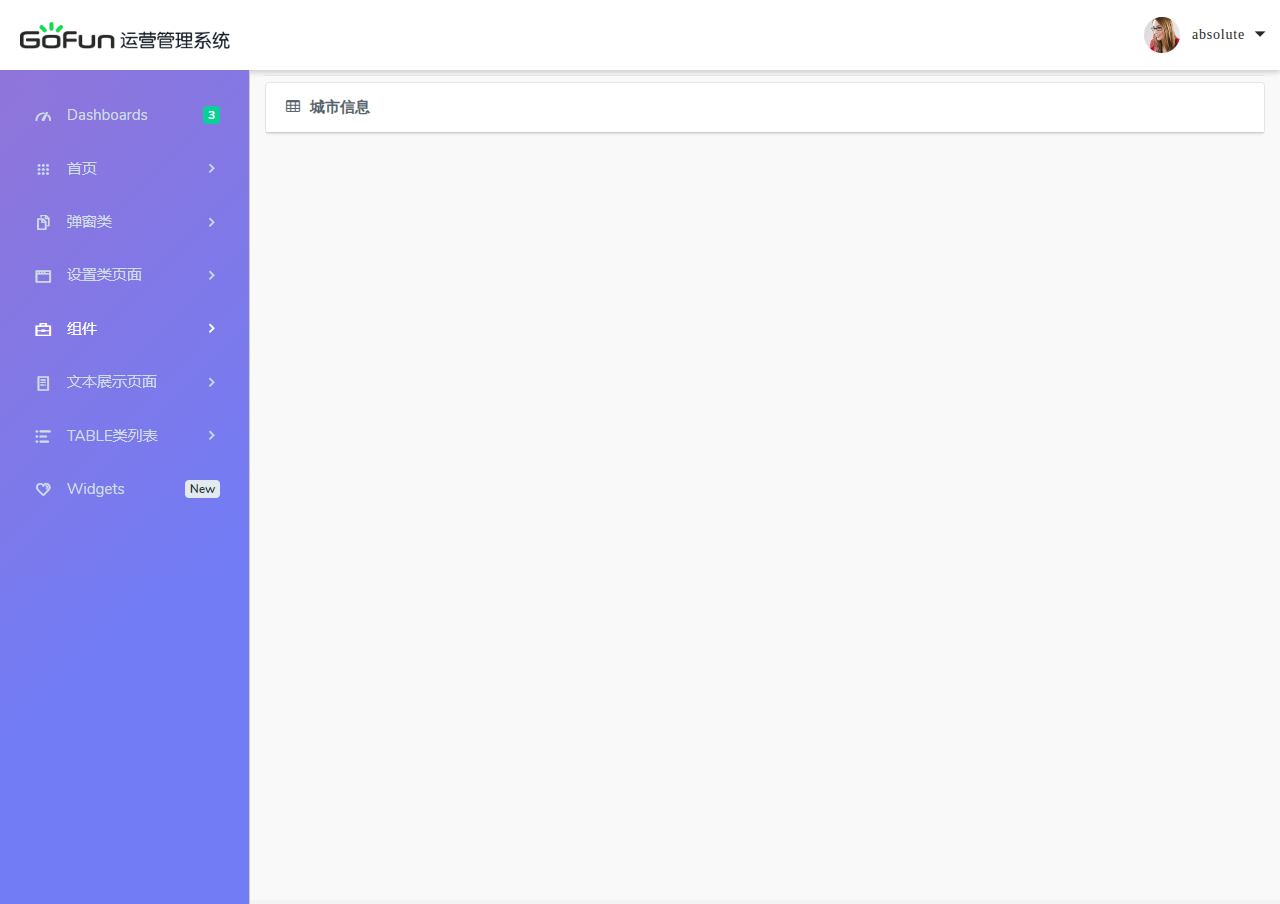
==== index.html @ 9a29b118 "更改引用" ====
<!DOCTYPE html>
<html lang="en">

<head>
	<meta http-equiv="content-type" content="text/html; charset=UTF-8">
	<meta charset="utf-8">
	<meta http-equiv="X-UA-Compatible" content="IE=edge">
	<meta name="viewport" content="width=device-width, initial-scale=1.0">
	<meta name="renderer" content="webkit">
	<title>Gofun-CRM平台系统</title>
	<meta name="viewport" content="width=device-width, initial-scale=1.0, maximum-scale=1, user-scalable=no">
	<link rel="stylesheet" type="text/css" href="./css/cloud-admin.css">
	<link rel="stylesheet" type="text/css" href="./css/weui.min.css">
	<link rel="stylesheet" type="text/css" href="./css/themes/default.css" id="skin-switcher">
	<link rel="stylesheet" type="text/css" href="./css/responsive.css">
	<link rel="stylesheet" type="text/css" href="./css/font-awesome/css/font-awesome.min.css" rel="stylesheet">
	<link rel="stylesheet" type="text/css" href="./js/bootstrap-select/css/bootstrap-select.css">
    <link rel="stylesheet" type="text/css" href="./css/public_skin.css">
    <!-- indexDefault -->
    <link rel="stylesheet" type="text/css" href="./nav/webapp/css/index.css?v=3" />
    <link rel="stylesheet" type="text/css" href="./nav/webapp/css/head.css?v=3" />
    <link rel="stylesheet" type="text/css" href="./nav/webapp/css/custom.css?v=3" />
    <link rel="stylesheet" type="text/css" href="./css/indexDefault.css">
	<!-- JQUERY -->
	<script type="text/javascript" src="./js/jquery/jquery-2.0.3.min.js"></script>
	<script type="text/javascript" src="./js/jquery.form.js"></script>
	<script type="text/javascript" src="./js/jquery-ui-1.10.3.custom/js/jquery-ui-1.10.3.custom.min.js"></script>
	<!-- BOOTSTRAP -->
	<script type="text/javascript" src="./bootstrap/js/bootstrap.min.js"></script>
	<script type="text/javascript" src="./js/table-plugin/bootstrap-table.min.js"></script>
	<script type="text/javascript" src="./js/table-plugin/locale/bootstrap-table-zh-CN.min.js"></script>
	<script type="text/javascript" src="./js/jquery-validate/jquery.validate.js"></script>
	<script type="text/javascript" src="./js/jquery-validate/jquery.validate.addmethod.js"></script>
	<!-- 多选下拉列表 -->
	<script type="text/javascript" src="./js/bootstrap-select/js/bootstrap-select.js"></script>
	<script type="text/javascript" src="./js/bootstrap-select/js/i18n/defaults-zh_CN.min.js"></script>
	<script type="text/javascript" src="./js/layer/1.9.3/layer.min.js"></script>
	<script type="text/javascript" src="./js/layer/1.9.3/extend/layer.ext.js"></script>
	<script type="text/javascript" src="./js/DatePicker/WdatePicker.js"></script>
	<script type="text/javascript" src="./js/common.js"></script>
	<!-- ART -->
	<script type="text/javascript" src="./js/art/artDialog.source.js?skin=idialog"></script>
	<script type="text/javascript" src="./js/art/plugins/iframeTools.source.js"></script>
    <script type="text/javascript" src="./js/rotate/jquery.rotate.min.js"></script>
    <!-- 以上为inc引入公共部分-->
    <!-- indexDefault -->
	<script type="text/javascript" src="./js/indexDefault.js"></script>
</head>

<body class="">
<!-- 还有这样的弹窗 -->
<div id="menu-model">
    <iframe name="left" id="left" class="left_model" height="100%" width="100%" border="0" frameborder="0" scrolling="auto" src="./nav/webapp/left.html"></iframe>
</div>
<!-- 页眉 -->
<header class="home-header new_home_header">
    <div id="menu-btn"></div>
    <div class="home-logo">
        <h1 style="margin-top:0;">
            <a onclick="toHomePage()"><img alt="" src="./nav/webapp/images/portal_Login_logo01.png" /></a>
            <!--<a onclick="toHomePage()"><img th:src="@{/images/logo-crm.png}" alt="" /></a>-->
        </h1>
    </div>
    <div class="home-header-news">
        <span>6</span>
    </div>
</header>
<div class="home-header-usr">
    <div style="position: relative; height: 70px;">
        <img id="imagesUrl" src="./nav/webapp/images/admin.jpg" />
        <span id="topLoginName">absolute</span>
    </div>
    <div class="iconfont setting_index"><img src="./nav/webapp/images/nav_btn_set2.png" /></div>
</div>
<table id="main-table" width="100%" height="100%" border="0" cellspacing="0" cellpadding="0">
    <tr>
        <td class="td-hidden td-left" width="250" valign="t0op" style="border-right: 1px solid #ccc;">
            <div class="temporary">
                <ul class="temporary_list">
                    <li>
                        <a></a>
                    </li>
                    <li><a>table</a></li>
                    <li></li>
                    <li></li>
                    <li></li>
                    <li></li>
    
                </ul>
            </div>
            <!-- <iframe name="left" class="left_web" id="left" height="auto" width="100%" border="0" frameborder="0" scrolling="auto" src="./nav/webapp/left.html"></iframe> -->
        </td>
        <td class="td-content" valign="top">
            <div class="showbtn new_showbtn"><em class="" title="导航切换"></em></div>
            <iframe name="right" id="right" height="100%" width="100%" border="0" frameborder="0" scrolling="auto" src="table.html"></iframe>
        </td>
    </tr>
</table>

</body>
<script type="text/javascript" src="./nav/webapp/js/jquery.min.js"></script>
<script type="text/javascript" src="./nav/webapp/js/fastclick.js"></script>
<script type="text/javascript" src="./nav/webapp/js/left.js"></script>
<script type="text/javascript" src="./nav/webapp/layer/layer.js"></script>
<script src="./nav/webapp/js/jquery.form.js"></script>
<script src="./nav/webapp/js/table-plugin/bootstrap-table.min.js"></script>
<script type="text/javascript" src="./nav/webapp/js/table-plugin/locale/bootstrap-table-zh-CN.min.js"></script>
<script src="./nav/webapp/js/jquery-validate/jquery.validate.js"></script>
<script type="text/javascript" defer="3" src="./nav/webapp/js/index.js"></script>
<script>
    $(".temporary_list li").on("click",function(){
        let thisurl = $(this).children("a").text();
        $("#right").attr("src", thisurl+".html");
        return false;
    })
</script>

</html>
---- css/weui.min.css ----
/*!
 * WeUI v1.0.2 (https://github.com/weui/weui)
 * Copyright 2016 Tencent, Inc.
 * Licensed under the MIT license
 */html{-ms-text-size-adjust:100%;-webkit-text-size-adjust:100%}body{line-height:1.6;font-family:-apple-system-font,Helvetica Neue,sans-serif}*{margin:0;padding:0}a img{border:0}a{text-decoration:none;-webkit-tap-highlight-color:rgba(0,0,0,0)}@font-face{font-weight:400;font-style:normal;font-family:weui;src:url('[data-uri]') format('truetype')}[class*=" weui-icon-"],[class^=weui-icon-]{display:inline-block;vertical-align:middle;font:normal normal normal 14px/1 weui;font-size:inherit;text-rendering:auto;-webkit-font-smoothing:antialiased}[class*=" weui-icon-"]:before,[class^=weui-icon-]:before{display:inline-block;margin-left:.2em;margin-right:.2em}.weui-icon-circle:before{content:"\EA01"}.weui-icon-download:before{content:"\EA02"}.weui-icon-info:before{content:"\EA03"}.weui-icon-safe_success:before{content:"\EA04"}.weui-icon-safe_warn:before{content:"\EA05"}.weui-icon-success:before{content:"\EA06"}.weui-icon-success-circle:before{content:"\EA07"}.weui-icon-success-no-circle:before{content:"\EA08"}.weui-icon-waiting:before{content:"\EA09"}.weui-icon-waiting-circle:before{content:"\EA0A"}.weui-icon-warn:before{content:"\EA0B"}.weui-icon-info-circle:before{content:"\EA0C"}.weui-icon-cancel:before{content:"\EA0D"}.weui-icon-search:before{content:"\EA0E"}.weui-icon-clear:before{content:"\EA0F"}.weui-icon-back:before{content:"\EA10"}.weui-icon-delete:before{content:"\EA11"}[class*=" weui-icon_"]:before,[class^=weui-icon_]:before{margin:0}.weui-icon-success{font-size:23px;color:#09bb07}.weui-icon-waiting{font-size:23px;color:#10aeff}.weui-icon-warn{font-size:23px;color:#f43530}.weui-icon-info{font-size:23px;color:#10aeff}.weui-icon-success-circle,.weui-icon-success-no-circle{font-size:23px;color:#09bb07}.weui-icon-waiting-circle{font-size:23px;color:#10aeff}.weui-icon-circle{font-size:23px;color:#c9c9c9}.weui-icon-download,.weui-icon-info-circle{font-size:23px;color:#09bb07}.weui-icon-safe-success{color:#09bb07}.weui-icon-safe-warn{color:#ffbe00}.weui-icon-cancel{color:#f43530;font-size:22px}.weui-icon-clear,.weui-icon-search{color:#b2b2b2;font-size:14px}.weui-icon-delete.weui-icon_gallery-delete{color:#fff;font-size:22px}.weui-icon_msg{font-size:93px}.weui-icon_msg.weui-icon-warn{color:#f76260}.weui-icon_msg-primary{font-size:93px}.weui-icon_msg-primary.weui-icon-warn{color:#c9c9c9}.weui-icon_safe{font-size:95px}.weui-btn{position:relative;display:block;margin-left:auto;margin-right:auto;padding-left:14px;padding-right:14px;box-sizing:border-box;font-size:18px;text-align:center;text-decoration:none;color:#fff;line-height:2.55555556;border-radius:5px;-webkit-tap-highlight-color:rgba(0,0,0,0);overflow:hidden}.weui-btn:after{content:" ";width:200%;height:200%;position:absolute;top:0;left:0;border:1px solid rgba(0,0,0,.2);-webkit-transform:scale(.5);transform:scale(.5);-webkit-transform-origin:0 0;transform-origin:0 0;box-sizing:border-box;border-radius:10px}.weui-btn_inline{display:inline-block}.weui-btn_default{color:#000;background-color:#f8f8f8}.weui-btn_default:not(.weui-btn_disabled):visited{color:#000}.weui-btn_default:not(.weui-btn_disabled):active{color:rgba(0,0,0,.6);background-color:#dedede}.weui-btn_primary{background-color:#1aad19}.weui-btn_primary:not(.weui-btn_disabled):visited{color:#fff}.weui-btn_primary:not(.weui-btn_disabled):active{color:hsla(0,0%,100%,.6);background-color:#179b16}.weui-btn_warn{background-color:#e64340}.weui-btn_warn:not(.weui-btn_disabled):visited{color:#fff}.weui-btn_warn:not(.weui-btn_disabled):active{color:hsla(0,0%,100%,.6);background-color:#ce3c39}.weui-btn_disabled{color:hsla(0,0%,100%,.6)}.weui-btn_disabled.weui-btn_default{color:rgba(0,0,0,.3);background-color:#f7f7f7}.weui-btn_disabled.weui-btn_primary{background-color:#9ed99d}.weui-btn_disabled.weui-btn_warn{background-color:#ec8b89}.weui-btn_plain-primary{color:#1aad19;border:1px solid #1aad19}.weui-btn_plain-primary:not(.weui-btn_plain-disabled):active{color:rgba(26,173,25,.6);border-color:rgba(26,173,25,.6)}.weui-btn_plain-primary:after{border-width:0}.weui-btn_plain-default{color:#353535;border:1px solid #353535}.weui-btn_plain-default:not(.weui-btn_plain-disabled):active{color:rgba(53,53,53,.6);border-color:rgba(53,53,53,.6)}.weui-btn_plain-default:after{border-width:0}.weui-btn_plain-disabled{color:rgba(0,0,0,.2);border-color:rgba(0,0,0,.2)}button.weui-btn,input.weui-btn{width:100%;border-width:0;outline:0;-webkit-appearance:none}button.weui-btn:focus,input.weui-btn:focus{outline:0}button.weui-btn_inline,button.weui-btn_mini,input.weui-btn_inline,input.weui-btn_mini{width:auto}button.weui-btn_plain-default,button.weui-btn_plain-primary,input.weui-btn_plain-default,input.weui-btn_plain-primary{border-width:1px;background-color:transparent}.weui-btn_mini{display:inline-block;padding:0 1.32em;line-height:2.3;font-size:13px}.weui-btn+.weui-btn{margin-top:15px}.weui-btn.weui-btn_inline+.weui-btn.weui-btn_inline{margin-top:auto;margin-left:15px}.weui-btn-area{margin:1.17647059em 15px .3em}.weui-btn-area_inline{display:-webkit-box;display:-webkit-flex;display:flex}.weui-btn-area_inline .weui-btn{margin-top:auto;margin-right:15px;width:100%;-webkit-box-flex:1;-webkit-flex:1;flex:1}.weui-btn-area_inline .weui-btn:last-child{margin-right:0}.weui-cells{margin-top:1.17647059em;background-color:#fff;line-height:1.41176471;font-size:17px;overflow:hidden;position:relative}.weui-cells:before{top:0;border-top:1px solid #d9d9d9;-webkit-transform-origin:0 0;transform-origin:0 0;-webkit-transform:scaleY(.5);transform:scaleY(.5)}.weui-cells:after,.weui-cells:before{content:" ";position:absolute;left:0;right:0;height:1px;color:#d9d9d9}.weui-cells:after{bottom:0;border-bottom:1px solid #d9d9d9;-webkit-transform-origin:0 100%;transform-origin:0 100%;-webkit-transform:scaleY(.5);transform:scaleY(.5)}.weui-cells__title{margin-top:.77em;margin-bottom:.3em;padding-left:15px;padding-right:15px;color:#999;font-size:14px}.weui-cells__title+.weui-cells{margin-top:0}.weui-cells__tips{margin-top:.3em;color:#999;padding-left:15px;padding-right:15px;font-size:14px}.weui-cell{padding:10px 15px;position:relative;display:-webkit-box;display:-webkit-flex;display:flex;-webkit-box-align:center;-webkit-align-items:center;align-items:center}.weui-cell:before{content:" ";position:absolute;left:0;top:0;right:0;height:1px;border-top:1px solid #d9d9d9;color:#d9d9d9;-webkit-transform-origin:0 0;transform-origin:0 0;-webkit-transform:scaleY(.5);transform:scaleY(.5);left:15px}.weui-cell:first-child:before{display:none}.weui-cell_primary{-webkit-box-align:start;-webkit-align-items:flex-start;align-items:flex-start}.weui-cell__bd{-webkit-box-flex:1;-webkit-flex:1;flex:1}.weui-cell__ft{text-align:right;color:#999}.weui-cell_access{-webkit-tap-highlight-color:rgba(0,0,0,0);color:inherit}.weui-cell_access:active{background-color:#ececec}.weui-cell_access .weui-cell__ft{padding-right:13px;position:relative}.weui-cell_access .weui-cell__ft:after{content:" ";display:inline-block;height:6px;width:6px;border-width:2px 2px 0 0;border-color:#c8c8cd;border-style:solid;-webkit-transform:matrix(.71,.71,-.71,.71,0,0);transform:matrix(.71,.71,-.71,.71,0,0);position:relative;top:-2px;position:absolute;top:50%;margin-top:-4px;right:2px}.weui-cell_link{color:#586c94;font-size:14px}.weui-cell_link:first-child:before{display:block}.weui-check__label{-webkit-tap-highlight-color:rgba(0,0,0,0)}.weui-check__label:active{background-color:#ececec}.weui-check{position:absolute;left:-9999em}.weui-cells_radio .weui-cell__ft{padding-left:.35em}.weui-cells_radio .weui-check:checked+.weui-icon-checked:before{display:block;content:'\EA08';color:#09bb07;font-size:16px}.weui-cells_checkbox .weui-cell__hd{padding-right:.35em}.weui-cells_checkbox .weui-icon-checked:before{content:'\EA01';color:#c9c9c9;font-size:23px;display:block}.weui-cells_checkbox .weui-check:checked+.weui-icon-checked:before{content:'\EA06';color:#09bb07}.weui-label{display:block;width:105px;word-wrap:break-word;word-break:break-all}.weui-input{width:100%;border:0;outline:0;-webkit-appearance:none;background-color:transparent;font-size:inherit;color:inherit;height:1.41176471em;line-height:1.41176471}.weui-input::-webkit-inner-spin-button,.weui-input::-webkit-outer-spin-button{-webkit-appearance:none;margin:0}.weui-textarea{display:block;border:0;resize:none;width:100%;color:inherit;font-size:1em;line-height:inherit;outline:0}.weui-textarea-counter{color:#b2b2b2;text-align:right}.weui-cell_warn .weui-textarea-counter{color:#e64340}.weui-toptips{display:none;position:fixed;-webkit-transform:translateZ(0);top:0;left:0;right:0;padding:5px;font-size:14px;text-align:center;color:#fff;z-index:5000;word-wrap:break-word;word-break:break-all}.weui-toptips_warn{background-color:#e64340}.weui-cells_form .weui-cell__ft{font-size:0}.weui-cells_form .weui-icon-warn{display:none}.weui-cells_form input,.weui-cells_form label[for],.weui-cells_form textarea{-webkit-tap-highlight-color:rgba(0,0,0,0)}.weui-cell_warn{color:#e64340}.weui-cell_warn .weui-icon-warn{display:inline-block}.weui-form-preview{position:relative;background-color:#fff}.weui-form-preview:before{top:0;border-top:1px solid #d9d9d9;-webkit-transform-origin:0 0;transform-origin:0 0;-webkit-transform:scaleY(.5);transform:scaleY(.5)}.weui-form-preview:after,.weui-form-preview:before{content:" ";position:absolute;left:0;right:0;height:1px;color:#d9d9d9}.weui-form-preview:after{bottom:0;border-bottom:1px solid #d9d9d9;-webkit-transform-origin:0 100%;transform-origin:0 100%;-webkit-transform:scaleY(.5);transform:scaleY(.5)}.weui-form-preview__hd{position:relative;padding:10px 15px;text-align:right;line-height:2.5em}.weui-form-preview__hd:after{content:" ";position:absolute;left:0;bottom:0;right:0;height:1px;border-bottom:1px solid #d9d9d9;color:#d9d9d9;-webkit-transform-origin:0 100%;transform-origin:0 100%;-webkit-transform:scaleY(.5);transform:scaleY(.5);left:15px}.weui-form-preview__hd .weui-form-preview__value{font-style:normal;font-size:1.6em}.weui-form-preview__bd{padding:10px 15px;font-size:.9em;text-align:right;color:#999;line-height:2}.weui-form-preview__ft{position:relative;line-height:50px;display:-webkit-box;display:-webkit-flex;display:flex}.weui-form-preview__ft:after{content:" ";position:absolute;left:0;top:0;right:0;height:1px;border-top:1px solid #d5d5d6;color:#d5d5d6;-webkit-transform-origin:0 0;transform-origin:0 0;-webkit-transform:scaleY(.5);transform:scaleY(.5)}.weui-form-preview__item{overflow:hidden}.weui-form-preview__label{float:left;margin-right:1em;min-width:4em;color:#999;text-align:justify;text-align-last:justify}.weui-form-preview__value{display:block;overflow:hidden;word-break:normal;word-wrap:break-word}.weui-form-preview__btn{position:relative;display:block;-webkit-box-flex:1;-webkit-flex:1;flex:1;color:#3cc51f;text-align:center;-webkit-tap-highlight-color:rgba(0,0,0,0)}button.weui-form-preview__btn{background-color:transparent;border:0;outline:0;font-size:inherit}.weui-form-preview__btn:active{background-color:#eee}.weui-form-preview__btn:after{content:" ";position:absolute;left:0;top:0;width:1px;bottom:0;border-left:1px solid #d5d5d6;color:#d5d5d6;-webkit-transform-origin:0 0;transform-origin:0 0;-webkit-transform:scaleX(.5);transform:scaleX(.5)}.weui-form-preview__btn:first-child:after{display:none}.weui-form-preview__btn_default{color:#999}.weui-form-preview__btn_primary{color:#0bb20c}.weui-cell_select{padding:0}.weui-cell_select .weui-select{padding-right:30px}.weui-cell_select .weui-cell__bd:after{content:" ";display:inline-block;height:6px;width:6px;border-width:2px 2px 0 0;border-color:#c8c8cd;border-style:solid;-webkit-transform:matrix(.71,.71,-.71,.71,0,0);transform:matrix(.71,.71,-.71,.71,0,0);position:relative;top:-2px;position:absolute;top:50%;right:15px;margin-top:-3px}.weui-select{-webkit-appearance:none;border:0;outline:0;background-color:transparent;width:100%;font-size:inherit;height:44px;line-height:44px;position:relative;z-index:1;padding-left:15px}.weui-cell_select-before{padding-right:15px}.weui-cell_select-before .weui-select{width:105px;box-sizing:border-box}.weui-cell_select-before .weui-cell__hd{position:relative}.weui-cell_select-before .weui-cell__hd:after{content:" ";position:absolute;right:0;top:0;width:1px;bottom:0;border-right:1px solid #d9d9d9;color:#d9d9d9;-webkit-transform-origin:100% 0;transform-origin:100% 0;-webkit-transform:scaleX(.5);transform:scaleX(.5)}.weui-cell_select-before .weui-cell__hd:before{content:" ";display:inline-block;height:6px;width:6px;border-width:2px 2px 0 0;border-color:#c8c8cd;border-style:solid;-webkit-transform:matrix(.71,.71,-.71,.71,0,0);transform:matrix(.71,.71,-.71,.71,0,0);position:relative;top:-2px;position:absolute;top:50%;right:15px;margin-top:-3px}.weui-cell_select-before .weui-cell__bd{padding-left:15px}.weui-cell_select-before .weui-cell__bd:after{display:none}.weui-cell_select-after{padding-left:15px}.weui-cell_select-after .weui-select{padding-left:0}.weui-cell_vcode{padding-top:0;padding-right:0;padding-bottom:0}.weui-vcode-btn,.weui-vcode-img{margin-left:5px;height:44px;vertical-align:middle}.weui-vcode-btn{display:inline-block;padding:0 .6em 0 .7em;border-left:1px solid #e5e5e5;line-height:44px;font-size:17px;color:#3cc51f}.weui-vcode-btn:active{color:#52a341}.weui-gallery{display:none;position:fixed;top:0;right:0;bottom:0;left:0;background-color:#000;z-index:1000}.weui-gallery__img{position:absolute;top:0;right:0;bottom:60px;left:0;background:50% no-repeat;background-size:contain}.weui-gallery__opr{position:absolute;right:0;bottom:0;left:0;background-color:#0d0d0d;color:#fff;line-height:60px;text-align:center}.weui-gallery__del{display:block}.weui-cell_switch{padding-top:6px;padding-bottom:6px}.weui-switch{-webkit-appearance:none;appearance:none;position:relative;width:52px;height:32px;border:1px solid #dfdfdf;outline:0;border-radius:16px;box-sizing:border-box;background-color:#dfdfdf;-webkit-transition:background-color .1s,border .1s;transition:background-color .1s,border .1s}.weui-switch:before{width:50px;background-color:#fdfdfd;-webkit-transition:-webkit-transform .35s cubic-bezier(.45,1,.4,1);transition:-webkit-transform .35s cubic-bezier(.45,1,.4,1);transition:transform .35s cubic-bezier(.45,1,.4,1);transition:transform .35s cubic-bezier(.45,1,.4,1),-webkit-transform .35s cubic-bezier(.45,1,.4,1)}.weui-switch:after,.weui-switch:before{content:" ";position:absolute;top:0;left:0;height:30px;border-radius:15px}.weui-switch:after{width:30px;background-color:#fff;box-shadow:0 1px 3px rgba(0,0,0,.4);-webkit-transition:-webkit-transform .35s cubic-bezier(.4,.4,.25,1.35);transition:-webkit-transform .35s cubic-bezier(.4,.4,.25,1.35);transition:transform .35s cubic-bezier(.4,.4,.25,1.35);transition:transform .35s cubic-bezier(.4,.4,.25,1.35),-webkit-transform .35s cubic-bezier(.4,.4,.25,1.35)}.weui-switch:checked{border-color:#04be02;background-color:#04be02}.weui-switch:checked:before{-webkit-transform:scale(0);transform:scale(0)}.weui-switch:checked:after{-webkit-transform:translateX(20px);transform:translateX(20px)}.weui-uploader__hd{display:-webkit-box;display:-webkit-flex;display:flex;padding-bottom:10px;-webkit-box-align:center;-webkit-align-items:center;align-items:center}.weui-uploader__title{-webkit-box-flex:1;-webkit-flex:1;flex:1}.weui-uploader__info{color:#b2b2b2}.weui-uploader__bd{margin-bottom:-4px;margin-right:-9px;overflow:hidden}.weui-uploader__files{list-style:none}.weui-uploader__file{float:left;margin-right:9px;margin-bottom:9px;width:79px;height:79px;background:no-repeat 50%;background-size:cover}.weui-uploader__file_status{position:relative}.weui-uploader__file_status:before{content:" ";position:absolute;top:0;right:0;bottom:0;left:0;background-color:rgba(0,0,0,.5)}.weui-uploader__file_status .weui-uploader__file-content{display:block}.weui-uploader__file-content{display:none;position:absolute;top:50%;left:50%;-webkit-transform:translate(-50%,-50%);transform:translate(-50%,-50%);color:#fff}.weui-uploader__file-content .weui-icon-warn{display:inline-block}.weui-uploader__input-box{float:left;position:relative;margin-right:9px;margin-bottom:9px;width:77px;height:77px;border:1px solid #d9d9d9}.weui-uploader__input-box:after,.weui-uploader__input-box:before{content:" ";position:absolute;top:50%;left:50%;-webkit-transform:translate(-50%,-50%);transform:translate(-50%,-50%);background-color:#d9d9d9}.weui-uploader__input-box:before{width:2px;height:39.5px}.weui-uploader__input-box:after{width:39.5px;height:2px}.weui-uploader__input-box:active{border-color:#999}.weui-uploader__input-box:active:after,.weui-uploader__input-box:active:before{background-color:#999}.weui-uploader__input{position:absolute;z-index:1;top:0;left:0;width:100%;height:100%;opacity:0;-webkit-tap-highlight-color:rgba(0,0,0,0)}.weui-msg{padding-top:36px;text-align:center}.weui-msg__icon-area{margin-bottom:30px}.weui-msg__text-area{margin-bottom:25px;padding:0 20px}.weui-msg__text-area a{color:#586c94}.weui-msg__title{margin-bottom:5px;font-weight:400;font-size:20px}.weui-msg__desc{font-size:14px;color:#999}.weui-msg__opr-area{margin-bottom:25px}.weui-msg__extra-area{margin-bottom:15px;font-size:14px;color:#999}.weui-msg__extra-area a{color:#586c94}@media screen and (min-height:438px){.weui-msg__extra-area{position:fixed;left:0;bottom:0;width:100%;text-align:center}}.weui-article{padding:20px 15px;font-size:15px}.weui-article section{margin-bottom:1.5em}.weui-article h1{font-size:18px;font-weight:400;margin-bottom:.9em}.weui-article h2{font-size:16px}.weui-article h2,.weui-article h3{font-weight:400;margin-bottom:.34em}.weui-article h3{font-size:15px}.weui-article *{max-width:100%;box-sizing:border-box;word-wrap:break-word}.weui-article p{margin:0 0 .8em}.weui-tabbar{display:-webkit-box;display:-webkit-flex;display:flex;position:absolute;z-index:500;bottom:0;width:100%;background-color:#f7f7fa}.weui-tabbar:before{content:" ";position:absolute;left:0;top:0;right:0;height:1px;border-top:1px solid #c0bfc4;color:#c0bfc4;-webkit-transform-origin:0 0;transform-origin:0 0;-webkit-transform:scaleY(.5);transform:scaleY(.5)}.weui-tabbar__item{display:block;-webkit-box-flex:1;-webkit-flex:1;flex:1;padding:7px 0 0;font-size:0;color:#999;text-align:center;-webkit-tap-highlight-color:rgba(0,0,0,0)}.weui-tabbar__item.weui-bar__item_on .weui-tabbar__icon,.weui-tabbar__item.weui-bar__item_on .weui-tabbar__icon>i,.weui-tabbar__item.weui-bar__item_on .weui-tabbar__label{color:#09bb07}.weui-tabbar__icon{display:inline-block;width:24px;height:24px}.weui-tabbar__icon>i,i.weui-tabbar__icon{font-size:24px;color:#999}.weui-tabbar__icon img{width:100%;height:100%}.weui-tabbar__icon+.weui-tabbar__label{margin-top:5px;margin-bottom:3px}.weui-tabbar__label{text-align:center;color:#999;font-size:12px}.weui-navbar{display:-webkit-box;display:-webkit-flex;display:flex;position:absolute;z-index:500;top:0;width:100%;background-color:#fafafa}.weui-navbar:after{content:" ";position:absolute;left:0;bottom:0;right:0;height:1px;border-bottom:1px solid #ccc;color:#ccc;-webkit-transform-origin:0 100%;transform-origin:0 100%;-webkit-transform:scaleY(.5);transform:scaleY(.5)}.weui-navbar+.weui-tab__panel{padding-top:50px;padding-bottom:0}.weui-navbar__item{position:relative;display:block;-webkit-box-flex:1;-webkit-flex:1;flex:1;padding:13px 0;text-align:center;font-size:15px;-webkit-tap-highlight-color:rgba(0,0,0,0)}.weui-navbar__item:active{background-color:#ededed}.weui-navbar__item.weui-bar__item_on{background-color:#eaeaea}.weui-navbar__item:after{content:" ";position:absolute;right:0;top:0;width:1px;bottom:0;border-right:1px solid #ccc;color:#ccc;-webkit-transform-origin:100% 0;transform-origin:100% 0;-webkit-transform:scaleX(.5);transform:scaleX(.5)}.weui-navbar__item:last-child:after{display:none}.weui-tab{position:relative;height:100%}.weui-tab__bd,.weui-tab__panel{box-sizing:border-box;height:100%;padding-bottom:55px;overflow:auto;-webkit-overflow-scrolling:touch}.weui-tab__bd-item{display:none}.weui-progress{display:-webkit-box;display:-webkit-flex;display:flex;-webkit-box-align:center;-webkit-align-items:center;align-items:center}.weui-progress__bar{background-color:#ebebeb;height:3px;-webkit-box-flex:1;-webkit-flex:1;flex:1}.weui-progress__inner-bar{width:0;height:100%;background-color:#09bb07}.weui-progress__opr{display:block;margin-left:15px;font-size:0}.weui-panel{background-color:#fff;margin-top:10px;position:relative;overflow:hidden}.weui-panel:first-child{margin-top:0}.weui-panel:before{top:0;border-top:1px solid #e5e5e5;-webkit-transform-origin:0 0;transform-origin:0 0;-webkit-transform:scaleY(.5);transform:scaleY(.5)}.weui-panel:after,.weui-panel:before{content:" ";position:absolute;left:0;right:0;height:1px;color:#e5e5e5}.weui-panel:after{bottom:0;border-bottom:1px solid #e5e5e5;-webkit-transform-origin:0 100%;transform-origin:0 100%;-webkit-transform:scaleY(.5);transform:scaleY(.5)}.weui-panel__hd{padding:14px 15px 10px;color:#999;font-size:13px;position:relative}.weui-panel__hd:after{content:" ";position:absolute;left:0;bottom:0;right:0;height:1px;border-bottom:1px solid #e5e5e5;color:#e5e5e5;-webkit-transform-origin:0 100%;transform-origin:0 100%;-webkit-transform:scaleY(.5);transform:scaleY(.5);left:15px}.weui-media-box{padding:15px;position:relative}.weui-media-box:before{content:" ";position:absolute;left:0;top:0;right:0;height:1px;border-top:1px solid #e5e5e5;color:#e5e5e5;-webkit-transform-origin:0 0;transform-origin:0 0;-webkit-transform:scaleY(.5);transform:scaleY(.5);left:15px}.weui-media-box:first-child:before{display:none}a.weui-media-box{color:#000;-webkit-tap-highlight-color:rgba(0,0,0,0)}a.weui-media-box:active{background-color:#ececec}.weui-media-box__title{font-weight:400;font-size:17px;width:auto;overflow:hidden;text-overflow:ellipsis;white-space:nowrap;word-wrap:normal;word-wrap:break-word;word-break:break-all}.weui-media-box__desc{color:#999;font-size:13px;line-height:1.2;overflow:hidden;text-overflow:ellipsis;display:-webkit-box;-webkit-box-orient:vertical;-webkit-line-clamp:2}.weui-media-box__info{margin-top:15px;padding-bottom:5px;font-size:13px;color:#cecece;line-height:1em;list-style:none;overflow:hidden}.weui-media-box__info__meta{float:left;padding-right:1em}.weui-media-box__info__meta_extra{padding-left:1em;border-left:1px solid #cecece}.weui-media-box_text .weui-media-box__title{margin-bottom:8px}.weui-media-box_appmsg{display:-webkit-box;display:-webkit-flex;display:flex;-webkit-box-align:center;-webkit-align-items:center;align-items:center}.weui-media-box_appmsg .weui-media-box__hd{margin-right:.8em;width:60px;height:60px;line-height:60px;text-align:center}.weui-media-box_appmsg .weui-media-box__thumb{width:100%;max-height:100%;vertical-align:top}.weui-media-box_appmsg .weui-media-box__bd{-webkit-box-flex:1;-webkit-flex:1;flex:1;min-width:0}.weui-media-box_small-appmsg{padding:0}.weui-media-box_small-appmsg .weui-cells{margin-top:0}.weui-media-box_small-appmsg .weui-cells:before{display:none}.weui-grids{position:relative;overflow:hidden}.weui-grids:before{right:0;height:1px;border-top:1px solid #d9d9d9;-webkit-transform-origin:0 0;transform-origin:0 0;-webkit-transform:scaleY(.5);transform:scaleY(.5)}.weui-grids:after,.weui-grids:before{content:" ";position:absolute;left:0;top:0;color:#d9d9d9}.weui-grids:after{width:1px;bottom:0;border-left:1px solid #d9d9d9;-webkit-transform-origin:0 0;transform-origin:0 0;-webkit-transform:scaleX(.5);transform:scaleX(.5)}.weui-grid{position:relative;float:left;padding:20px 10px;width:33.33333333%;box-sizing:border-box}.weui-grid:before{top:0;width:1px;border-right:1px solid #d9d9d9;-webkit-transform-origin:100% 0;transform-origin:100% 0;-webkit-transform:scaleX(.5);transform:scaleX(.5)}.weui-grid:after,.weui-grid:before{content:" ";position:absolute;right:0;bottom:0;color:#d9d9d9}.weui-grid:after{left:0;height:1px;border-bottom:1px solid #d9d9d9;-webkit-transform-origin:0 100%;transform-origin:0 100%;-webkit-transform:scaleY(.5);transform:scaleY(.5)}.weui-grid:active{background-color:#ececec}.weui-grid__icon{width:28px;height:28px;margin:0 auto}.weui-grid__icon img{display:block;width:100%;height:100%}.weui-grid__icon+.weui-grid__label{margin-top:5px}.weui-grid__label{display:block;color:#000;white-space:nowrap;text-overflow:ellipsis;overflow:hidden}.weui-footer,.weui-grid__label{text-align:center;font-size:14px}.weui-footer{color:#999}.weui-footer a{color:#586c94}.weui-footer_fixed-bottom{position:fixed;bottom:.52em;left:0;right:0}.weui-footer__links{font-size:0}.weui-footer__link{display:inline-block;vertical-align:top;margin:0 .62em;position:relative;font-size:14px}.weui-footer__link:before{content:" ";position:absolute;left:0;top:0;width:1px;bottom:0;border-left:1px solid #c7c7c7;color:#c7c7c7;-webkit-transform-origin:0 0;transform-origin:0 0;-webkit-transform:scaleX(.5);transform:scaleX(.5);left:-.65em;top:.36em;bottom:.36em}.weui-footer__link:first-child:before{display:none}.weui-footer__text{padding:0 .34em;font-size:12px}.weui-flex{display:-webkit-box;display:-webkit-flex;display:flex}.weui-flex__item{-webkit-box-flex:1;-webkit-flex:1;flex:1}.weui-dialog{position:fixed;z-index:5000;width:80%;max-width:300px;top:50%;left:50%;-webkit-transform:translate(-50%,-50%);transform:translate(-50%,-50%);background-color:#fff;text-align:center;border-radius:3px;overflow:hidden}.weui-dialog__hd{padding:1.3em 1.6em .5em}.weui-dialog__title{font-weight:400;font-size:18px}.weui-dialog__bd{padding:0 1.6em .8em;min-height:40px;font-size:15px;line-height:1.3;word-wrap:break-word;word-break:break-all;color:#999}.weui-dialog__bd:first-child{padding:2.7em 20px 1.7em;color:#353535}.weui-dialog__ft{position:relative;line-height:48px;font-size:18px;display:-webkit-box;display:-webkit-flex;display:flex}.weui-dialog__ft:after{content:" ";position:absolute;left:0;top:0;right:0;height:1px;border-top:1px solid #d5d5d6;color:#d5d5d6;-webkit-transform-origin:0 0;transform-origin:0 0;-webkit-transform:scaleY(.5);transform:scaleY(.5)}.weui-dialog__btn{display:block;-webkit-box-flex:1;-webkit-flex:1;flex:1;color:#3cc51f;text-decoration:none;-webkit-tap-highlight-color:rgba(0,0,0,0);position:relative}.weui-dialog__btn:active{background-color:#eee}.weui-dialog__btn:after{content:" ";position:absolute;left:0;top:0;width:1px;bottom:0;border-left:1px solid #d5d5d6;color:#d5d5d6;-webkit-transform-origin:0 0;transform-origin:0 0;-webkit-transform:scaleX(.5);transform:scaleX(.5)}.weui-dialog__btn:first-child:after{display:none}.weui-dialog__btn_default{color:#353535}.weui-dialog__btn_primary{color:#0bb20c}.weui-skin_android .weui-dialog{text-align:left;box-shadow:0 6px 30px 0 rgba(0,0,0,.1)}.weui-skin_android .weui-dialog__title{font-size:21px}.weui-skin_android .weui-dialog__hd{text-align:left}.weui-skin_android .weui-dialog__bd{color:#999;padding:.25em 1.6em 2em;font-size:17px;text-align:left}.weui-skin_android .weui-dialog__bd:first-child{padding:1.6em 1.6em 2em;color:#353535}.weui-skin_android .weui-dialog__ft{display:block;text-align:right;line-height:42px;font-size:16px;padding:0 1.6em .7em}.weui-skin_android .weui-dialog__ft:after{display:none}.weui-skin_android .weui-dialog__btn{display:inline-block;vertical-align:top;padding:0 .8em}.weui-skin_android .weui-dialog__btn:after{display:none}.weui-skin_android .weui-dialog__btn:active,.weui-skin_android .weui-dialog__btn:visited{background-color:rgba(0,0,0,.06)}.weui-skin_android .weui-dialog__btn:last-child{margin-right:-.8em}.weui-skin_android .weui-dialog__btn_default{color:gray}@media screen and (min-width:1024px){.weui-dialog{width:35%}}.weui-toast{position:fixed;z-index:5000;width:7.6em;min-height:7.6em;top:180px;left:50%;margin-left:-3.8em;background:rgba(40,40,40,.75);text-align:center;border-radius:5px;color:#fff}.weui-icon_toast{margin:22px 0 0;display:block}.weui-icon_toast.weui-icon-success-no-circle:before{color:#fff;font-size:55px}.weui-icon_toast.weui-loading{margin:30px 0 0;width:38px;height:38px;vertical-align:baseline}.weui-toast__content{margin:0 0 15px}.weui-mask{background:rgba(0,0,0,.6)}.weui-mask,.weui-mask_transparent{position:fixed;z-index:1000;top:0;right:0;left:0;bottom:0}.weui-actionsheet{position:fixed;left:0;bottom:0;-webkit-transform:translateY(100%);transform:translateY(100%);-webkit-backface-visibility:hidden;backface-visibility:hidden;z-index:5000;width:100%;background-color:#efeff4;-webkit-transition:-webkit-transform .3s;transition:-webkit-transform .3s;transition:transform .3s;transition:transform .3s,-webkit-transform .3s}.weui-actionsheet__menu{background-color:#fff}.weui-actionsheet__action{margin-top:6px;background-color:#fff}.weui-actionsheet__cell{position:relative;padding:10px 0;text-align:center;font-size:18px}.weui-actionsheet__cell:before{content:" ";position:absolute;left:0;top:0;right:0;height:1px;border-top:1px solid #d9d9d9;color:#d9d9d9;-webkit-transform-origin:0 0;transform-origin:0 0;-webkit-transform:scaleY(.5);transform:scaleY(.5)}.weui-actionsheet__cell:active{background-color:#ececec}.weui-actionsheet__cell:first-child:before{display:none}.weui-skin_android .weui-actionsheet{position:fixed;left:50%;top:50%;bottom:auto;-webkit-transform:translate(-50%,-50%);transform:translate(-50%,-50%);width:274px;box-sizing:border-box;-webkit-backface-visibility:hidden;backface-visibility:hidden;background:transparent;-webkit-transition:-webkit-transform .3s;transition:-webkit-transform .3s;transition:transform .3s;transition:transform .3s,-webkit-transform .3s}.weui-skin_android .weui-actionsheet__action{display:none}.weui-skin_android .weui-actionsheet__menu{border-radius:2px;box-shadow:0 6px 30px 0 rgba(0,0,0,.1)}.weui-skin_android .weui-actionsheet__cell{padding:13px 24px;font-size:16px;line-height:1.4;text-align:left}.weui-skin_android .weui-actionsheet__cell:first-child{border-top-left-radius:2px;border-top-right-radius:2px}.weui-skin_android .weui-actionsheet__cell:last-child{border-bottom-left-radius:2px;border-bottom-right-radius:2px}.weui-actionsheet_toggle{-webkit-transform:translate(0);transform:translate(0)}.weui-loadmore{width:65%;margin:1.5em auto;line-height:1.6em;font-size:14px;text-align:center}.weui-loadmore__tips{display:inline-block;vertical-align:middle}.weui-loadmore_line{border-top:1px solid #e5e5e5;margin-top:2.4em}.weui-loadmore_line .weui-loadmore__tips{position:relative;top:-.9em;padding:0 .55em;background-color:#fff;color:#999}.weui-loadmore_dot .weui-loadmore__tips{padding:0 .16em}.weui-loadmore_dot .weui-loadmore__tips:before{content:" ";width:4px;height:4px;border-radius:50%;background-color:#e5e5e5;display:inline-block;position:relative;vertical-align:0;top:-.16em}.weui-search-bar{position:relative;padding:8px 10px;display:-webkit-box;display:-webkit-flex;display:flex;box-sizing:border-box;background-color:#efeff4}.weui-search-bar:before{top:0;border-top:1px solid #d7d6dc;-webkit-transform-origin:0 0;transform-origin:0 0;-webkit-transform:scaleY(.5);transform:scaleY(.5)}.weui-search-bar:after,.weui-search-bar:before{content:" ";position:absolute;left:0;right:0;height:1px;color:#d7d6dc}.weui-search-bar:after{bottom:0;border-bottom:1px solid #d7d6dc;-webkit-transform-origin:0 100%;transform-origin:0 100%;-webkit-transform:scaleY(.5);transform:scaleY(.5)}.weui-search-bar.weui-search-bar_focusing .weui-search-bar__cancel-btn{display:block}.weui-search-bar.weui-search-bar_focusing .weui-search-bar__label{display:none}.weui-search-bar__form{position:relative;-webkit-box-flex:1;-webkit-flex:auto;flex:auto;background-color:#efeff4}.weui-search-bar__form:after{content:'';position:absolute;left:0;top:0;width:200%;height:200%;-webkit-transform:scale(.5);transform:scale(.5);-webkit-transform-origin:0 0;transform-origin:0 0;border-radius:10px;border:1px solid #e6e6ea;box-sizing:border-box;background:#fff}.weui-search-bar__box{position:relative;padding-left:30px;padding-right:30px;height:100%;width:100%;box-sizing:border-box;z-index:1}.weui-search-bar__box .weui-search-bar__input{padding:4px 0;width:100%;height:1.42857143em;border:0;font-size:14px;line-height:1.42857143em;box-sizing:content-box;background:transparent}.weui-search-bar__box .weui-search-bar__input:focus{outline:none}.weui-search-bar__box .weui-icon-search{position:absolute;left:10px;top:0;line-height:28px}.weui-search-bar__box .weui-icon-clear{position:absolute;top:0;right:0;padding:0 10px;line-height:28px}.weui-search-bar__label{position:absolute;top:1px;right:1px;bottom:1px;left:1px;z-index:2;border-radius:3px;text-align:center;color:#9b9b9b;background:#fff}.weui-search-bar__label span{display:inline-block;font-size:14px;vertical-align:middle}.weui-search-bar__label .weui-icon-search{margin-right:5px}.weui-search-bar__cancel-btn{display:none;margin-left:10px;line-height:28px;color:#09bb07;white-space:nowrap}.weui-search-bar__input:not(:valid)~.weui-icon-clear{display:none}input[type=search]::-webkit-search-cancel-button,input[type=search]::-webkit-search-decoration,input[type=search]::-webkit-search-results-button,input[type=search]::-webkit-search-results-decoration{display:none}.weui-picker{position:fixed;width:100%;left:0;bottom:0;z-index:5000;-webkit-backface-visibility:hidden;backface-visibility:hidden;-webkit-transform:translateY(100%);transform:translateY(100%);-webkit-transition:-webkit-transform .3s;transition:-webkit-transform .3s;transition:transform .3s;transition:transform .3s,-webkit-transform .3s}.weui-picker__hd{display:-webkit-box;display:-webkit-flex;display:flex;padding:10px 15px;background-color:#fbf9fe;position:relative;text-align:center}.weui-picker__hd:after{content:" ";position:absolute;left:0;bottom:0;right:0;height:1px;border-bottom:1px solid #e5e5e5;color:#e5e5e5;-webkit-transform-origin:0 100%;transform-origin:0 100%;-webkit-transform:scaleY(.5);transform:scaleY(.5)}.weui-picker__action{display:block;-webkit-box-flex:1;-webkit-flex:1;flex:1;color:#586c94}.weui-picker__action:first-child{text-align:left}.weui-picker__action:last-child{text-align:right}.weui-picker__bd{display:-webkit-box;display:-webkit-flex;display:flex;position:relative;background-color:#fff;height:238px;overflow:hidden}.weui-picker__group{-webkit-box-flex:1;-webkit-flex:1;flex:1;position:relative;height:100%}.weui-picker__mask{top:0;height:100%;margin:0 auto;background:-webkit-linear-gradient(top,hsla(0,0%,100%,.95),hsla(0,0%,100%,.6)),-webkit-linear-gradient(bottom,hsla(0,0%,100%,.95),hsla(0,0%,100%,.6));background:linear-gradient(180deg,hsla(0,0%,100%,.95),hsla(0,0%,100%,.6)),linear-gradient(0deg,hsla(0,0%,100%,.95),hsla(0,0%,100%,.6));background-position:top,bottom;background-size:100% 102px;background-repeat:no-repeat;-webkit-transform:translateZ(0);transform:translateZ(0)}.weui-picker__indicator,.weui-picker__mask{position:absolute;left:0;width:100%;z-index:3}.weui-picker__indicator{height:34px;top:102px}.weui-picker__indicator:before{top:0;border-top:1px solid #e5e5e5;-webkit-transform-origin:0 0;transform-origin:0 0;-webkit-transform:scaleY(.5);transform:scaleY(.5)}.weui-picker__indicator:after,.weui-picker__indicator:before{content:" ";position:absolute;left:0;right:0;height:1px;color:#e5e5e5}.weui-picker__indicator:after{bottom:0;border-bottom:1px solid #e5e5e5;-webkit-transform-origin:0 100%;transform-origin:0 100%;-webkit-transform:scaleY(.5);transform:scaleY(.5)}.weui-picker__content{position:absolute;top:0;left:0;width:100%}.weui-picker__item{padding:5px 0 4px;text-align:center;color:#000;text-overflow:ellipsis;white-space:nowrap;overflow:hidden}.weui-picker__item_disabled{color:#999}@-webkit-keyframes a{0%{-webkit-transform:translate3d(0,100%,0);transform:translate3d(0,100%,0)}to{-webkit-transform:translateZ(0);transform:translateZ(0)}}@keyframes a{0%{-webkit-transform:translate3d(0,100%,0);transform:translate3d(0,100%,0)}to{-webkit-transform:translateZ(0);transform:translateZ(0)}}.weui-animate-slide-up{-webkit-animation:a ease .3s forwards;animation:a ease .3s forwards}@-webkit-keyframes b{0%{-webkit-transform:translateZ(0);transform:translateZ(0)}to{-webkit-transform:translate3d(0,100%,0);transform:translate3d(0,100%,0)}}@keyframes b{0%{-webkit-transform:translateZ(0);transform:translateZ(0)}to{-webkit-transform:translate3d(0,100%,0);transform:translate3d(0,100%,0)}}.weui-animate-slide-down{-webkit-animation:b ease .3s forwards;animation:b ease .3s forwards}@-webkit-keyframes c{0%{opacity:0}to{opacity:1}}@keyframes c{0%{opacity:0}to{opacity:1}}.weui-animate-fade-in{-webkit-animation:c ease .3s forwards;animation:c ease .3s forwards}@-webkit-keyframes d{0%{opacity:1}to{opacity:0}}@keyframes d{0%{opacity:1}to{opacity:0}}.weui-animate-fade-out{-webkit-animation:d ease .3s forwards;animation:d ease .3s forwards}.weui-agree{display:block;padding:.5em 15px;font-size:13px}.weui-agree a{color:#586c94}.weui-agree__text{color:#999}.weui-agree__checkbox{-webkit-appearance:none;appearance:none;outline:0;font-size:0;border:1px solid #d1d1d1;background-color:#fff;border-radius:3px;width:13px;height:13px;position:relative;vertical-align:0;top:2px}.weui-agree__checkbox:checked:before{font-family:weui;font-style:normal;font-weight:400;font-variant:normal;text-transform:none;text-align:center;speak:none;display:inline-block;vertical-align:middle;text-decoration:inherit;content:"\EA08";color:#09bb07;font-size:13px;position:absolute;top:50%;left:50%;transform:translate(-50%,-48%) scale(.73);-webkit-transform:translate(-50%,-48%) scale(.73)}.weui-agree__checkbox:disabled{background-color:#e1e1e1}.weui-agree__checkbox:disabled:before{color:#adadad}.weui-loading{width:20px;height:20px;display:inline-block;vertical-align:middle;-webkit-animation:e 1s steps(12) infinite;animation:e 1s steps(12) infinite;background:transparent url([data-uri]) no-repeat;background-size:100%}@-webkit-keyframes e{0%{-webkit-transform:rotate(0deg)}to{-webkit-transform:rotate(1turn)}}@keyframes e{0%{-webkit-transform:rotate(0deg)}to{-webkit-transform:rotate(1turn)}}
---- css/themes/default.css ----
/* Colors */
/* Primary colors */
#page {
  background: none repeat scroll 0 0 #f4f4f4;
}
/* Start Navbar */
.navbar {
  background: none repeat scroll 0 0 #5e87b0;
  border: none;
  border-radius: 0;
  margin: 0;
}
.navbar .navbar-brand {
  float: left;
  font-size: 18px;
  line-height: 20px;
  padding: 15px;
  width: 250px;
}
.navbar .navbar-brand img {
  position: absolute;
  max-width: 60%;
  height: 30px;
  width: 120px;
  top: 8px;
  left: 60px;
}
.navbar .dropdown-toggle {
  color: #FFFFFF;
}
.navbar .dropdown-toggle i {
  color: #FFFFFF;
  font-size: 17px;
}
.navbar .dropdown-toggle .badge {
  background-color: #dd5a43;
  border-radius: 99px !important;
  font-size: 12px !important;
  font-weight: 300;
  height: 16px;
  padding: 2px 6px;
  position: absolute;
  right: 24px;
  text-align: center;
  text-shadow: none !important;
  top: 8px;
}
.navbar .dropdown-toggle .username {
  font-weight: 600;
}
.navbar #header-notification .dropdown-toggle i,
.navbar #header-message .dropdown-toggle i,
.navbar #header-tasks .dropdown-toggle i {
  color: #486d93;
  text-shadow: 1px 1px #b4c7da, -1px -1px #375471;
}
.navbar #navbar-left li.dropdown {
  background-color: #6f94b8;
  border-right: 1px solid #507aa4;
  font-weight: 400;
}
.navbar #navbar-left li.dropdown:first-child {
  border-left: 1px solid #507aa4;
}
.navbar #navbar-left i {
  margin-right: 5px;
  color: #FFFFFF;
}
.navbar .nav.navbar-nav.pull-right {
  min-width: 300px;
}
.navbar .nav > li > a:hover,
.navbar .nav > li > a:focus,
.navbar .nav .open > a,
.navbar .nav .open > a:hover,
.navbar .nav .open > a :focus {
  background-color: #80a0c1 !important;
}
/* Navbar Dropdown */
.dropdown-menu {
  background: none repeat scroll 0 0 #FFFFFF;
  border: 1px solid #C7CBD5;
  display: none;
  float: left;
  left: 0;
  font-size: 14px;
  list-style: none outside none;
  margin: 0;
  max-width: 300px;
  min-width: 166px;
  padding: 0;
  position: absolute;
  text-shadow: none;
  top: 100%;
  z-index: 1000;
  font-family: "Segoe UI", "Helvetica Neue", Helvetica, Arial, sans-serif;
}
.dropdown-menu .dropdown-title {
  background: none repeat scroll 0 0 #486d93;
  color: #FFFFFF;
  display: block;
  font-weight: 600;
  line-height: 30px;
  padding: 5px 10px;
}
.dropdown-menu .dropdown-title i {
  margin-right: 5px;
}
.dropdown-menu .footer {
  display: block;
}
.dropdown-menu .footer a {
  background-color: #dbdbdb !important;
  font-weight: 600;
  line-height: 30px;
  text-align: center;
  border-bottom: none !important;
  border-top: none !important;
}
.dropdown-menu .footer a i {
  margin-left: 5px;
  font-size: 16px;
}
.dropdown-menu ul {
  margin: 0 !important;
  padding: 0 !important;
}
/* Navbar Settings Menu */
.dropdown-menu.skins {
  border-top: 1px solid #486d93;
}
/* Navbar Right Menu */
.dropdown-menu {
  background-color: #f4f4f4;
}
.dropdown-menu li a {
  background-color: #f4f4f4;
  border-bottom: 1px solid #FFFFFF;
  border-top: 1px solid #E7E7E7;
  display: block;
  line-height: 40px;
  padding: 0 10px;
}
.dropdown-menu li a:hover {
  color: #333333;
  background-color: #ffffff;
}
.dropdown-menu.context {
  /* For smaller menus */

}
.dropdown-menu.context li a {
  line-height: 30px;
}
.dropdown-menu .divider {
  height: 1px;
  border-bottom: 0 !important;
  border-top: 1px solid #cecece !important;
  color: #555555 !important;
  margin: 0 !important;
}
/* Notification */
.dropdown-menu.notification {
  border-top: 1px solid #486d93;
  width: 270px;
}
.dropdown-menu.notification .label {
  color: #FFFFFF;
  display: inline-block;
  margin: -1px 10px -5px -10px !important;
  padding: 9px;
  text-align: center;
  width: 40px;
  height: 42px;
  border-radius: 0;
  position: absolute;
}
.dropdown-menu.notification .label i {
  font-size: 18px;
}
.dropdown-menu.notification .body {
  position: relative;
  display: inline-block;
  line-height: 20px;
  vertical-align: middle;
  white-space: normal;
  margin: 5px 5px 5px 40px;
  width: 100%;
}
.dropdown-menu.notification .message {
  line-height: 16px;
  display: inline-block;
  margin: 0 5px 5px 0;
}
.dropdown-menu.notification .time {
  color: #777777;
  display: inline-block;
  font-size: 12px;
}
/* Messages */
.dropdown-menu.inbox {
  border-top: 1px solid #486d93;
  width: 280px;
}
.dropdown-menu.inbox img {
  border-radius: 50em 50em 50em 50em;
  height: 40px;
  margin-right: 10px;
  margin-top: 5px;
  width: 40px;
}
.dropdown-menu.inbox .body {
  position: relative;
  display: inline-block;
  line-height: 20px;
  max-width: 220px;
  vertical-align: middle;
  white-space: normal;
  margin: 5px 0;
}
.dropdown-menu.inbox .from {
  display: inline-block;
  line-height: 14px;
  font-weight: 600;
  margin-bottom: 5px;
}
.dropdown-menu.inbox .message {
  line-height: 16px;
  display: block;
  margin-bottom: 5px;
}
.dropdown-menu.inbox .time {
  color: #777777;
  display: block;
  font-size: 12px;
}
.dropdown-menu.inbox .compose {
  display: block;
}
.dropdown-menu.inbox .compose :hover {
  cursor: pointer;
}
/* Tasks */
.dropdown-menu.tasks {
  border-top: 1px solid #486d93;
  width: 250px;
}
.dropdown-menu.tasks .progress {
  margin-top: 0 !important;
  margin-bottom: 10px !important;
  height: 9px !important;
}
/* User Menu */
.dropdown.user a.dropdown-toggle {
  padding: 10px 10px 11px;
}
.dropdown.user .dropdown-menu {
  border-top: none;
}
.dropdown.user img {
  margin-right: 5px;
  border-radius: 99px;
  height: 29px;
  width: 29px;
  /* filter: url("data:image/svg+xml;filter: gray;utf8,<svg xmlns=\'http://www.w3.org/2000/svg\'><filter id=\'grayscale\'><feColorMatrix type=\'matrix\' values=\'0.3333 0.3333 0.3333 0 0 0.3333 0.3333 0.3333 0 0 0.3333 0.3333 0.3333 0 0 0 0 0 1 0\'/></filter></svg>#grayscale"); */

}
.dropdown.user a:hover img,
.dropdown.user a:focus img {
  filter: none;
}
/* End Navbar */
/* Start Sidebar */
#sidebar {
  background: none repeat scroll 0 0 #f4f4f4;
  padding: 0 !important;
  width: 250px;
  position: absolute;
  border-bottom: 1px solid #e7e7e7;
}
.sidebar-fixed {
  position: fixed !important;
}
#sidebar * {
  text-overflow: ellipsis;
}
.sidebar-menu > ul {
  list-style: none;
  margin: 0;
  padding: 0;
  margin-top: 15px;
  border-bottom: 1px solid #FFFFFF !important;
  border-top: 1px solid #FFFFFF !important;
}
.sidebar-menu > ul > li {
  display: block;
  margin: 0;
  padding: 0;
  border: 0px;
}
.sidebar-menu > ul > li > a {
  display: block;
  position: relative;
  margin: 0;
  border: 0 none;
  padding: 15px 15px 15px 20px;
  text-decoration: none;
  font-size: 13px;
  font-weight: 600;
  text-transform: uppercase;
}
.sidebar-menu > ul > li a i {
  color: #555555;
  font-size: 16px;
  margin-right: 5px;
}
.sidebar-menu > ul > li.has-sub {
  position: relative;
}
.sidebar-menu > ul > li.has-sub .sub {
  position: relative;
  background: #e7e7e7;
  border-top: 1px solid #e7e7e7;
  box-shadow: 0 1px 1px rgba(0, 0, 0, 0.1) inset;
}
.sidebar-menu > ul > li.has-sub .sub .has-sub-sub .sub-sub {
  position: relative;
  background: #e7e7e7;
  border-top: 1px solid #e7e7e7;
  box-shadow: 0 1px 1px rgba(0, 0, 0, 0.1) inset;
}
.sidebar-menu > ul > li.active > a {
  border: none;
  text-shadow: none;
}
.sidebar-menu ul > li > a .arrow:before {
  float: right;
  margin-top: 1px;
  margin-right: 5px;
  display: inline;
  font-size: 16px;
  font-family: FontAwesome;
  height: auto;
  content: "\f0d9";
  font-weight: 300;
  text-shadow: none;
}
.sidebar-menu > ul > li > a .arrow.open:before {
  float: right;
  margin-top: 1px;
  margin-right: 5px;
  display: inline;
  font-family: FontAwesome;
  height: auto;
  font-size: 16px;
  content: "\f0d7";
  font-weight: 300;
  text-shadow: none;
}
.sidebar-menu > ul > li > ul.sub:before {
  -moz-border-bottom-colors: none;
  -moz-border-left-colors: none;
  -moz-border-right-colors: none;
  -moz-border-top-colors: none;
  border-color: #3b3b3b;
  border-image: none;
  border-style: dotted;
  border-width: 0 0 0 1px;
  bottom: 0;
  content: "";
  display: block;
  position: absolute;
  top: 0;
  z-index: 1;
}
.sidebar-menu > ul > li > ul.sub > li:before {
  border-top: 1px dotted #3b3b3b;
  content: "";
  display: inline-block;
  position: absolute;
  width: 17px;
  margin: 5% 0 0;
}
.sidebar-menu > ul > li > ul.sub {
  display: none;
  list-style: none;
  clear: both;
  padding-left: 25px;
}
.sidebar-menu > ul > li > ul.sub .has-sub-sub ul.sub-sub {
  display: none;
  list-style: none;
  clear: both;
}
.sidebar-menu > ul > li.active > ul.sub {
  display: block;
}
.sidebar-menu > ul > li.active > ul.sub .has-sub-sub ul.sub-sub {
  display: block;
}
.sidebar-menu > ul > li > ul.sub > li,
.sidebar-menu > ul > li > ul.sub .has-sub-sub ul.sub-sub > li {
  background: none;
  margin: 0px;
  padding: 0px;
  margin-top: 1px !important;
}
.sidebar-menu > ul > li > ul.sub > li > a {
  display: block;
  margin: 0px 0px 0px 0px;
  padding: 5px 0px;
  padding-left: 30px !important;
  color: #555555;
  text-decoration: none;
  font-size: 13px;
  font-weight: 300;
  background: none;
}
.sidebar-menu > ul > li > ul.sub .has-sub-sub ul.sub-sub > li > a {
  display: block;
  margin: 0px 0px 0px 0px;
  padding: 5px 0px;
  padding-left: 30px !important;
  color: #555555;
  text-decoration: none;
  font-size: 13px;
  font-weight: 300;
  background: none;
}
.sidebar-menu > ul > li > ul.sub .has-sub-sub ul.sub-sub > li :hover,
.sidebar-menu > ul > li > ul.sub .has-sub-sub ul.sub-sub > li :focus {
  text-decoration: underline;
}
.sidebar-menu > ul > li > ul.sub > li > a > i,
.sidebar-menu > ul > li > ul.sub .has-sub-sub ul.sub-sub > li > a > i {
  font-size: 13px;
}
.sidebar-menu > ul > li > a {
  border-bottom: 1px solid #ffffff !important;
  border-top: 1px solid #e7e7e7 !important;
  color: #555555 !important;
}
.sidebar-menu > ul > li:last-child > a {
  border-bottom: 1px solid transparent !important;
}
.sidebar-menu > ul > li:first-child > a {
  /* border-top-color: transparent !important; */

}
.sidebar-menu > ul > li a i {
  color: #555555;
}
.sidebar-menu > ul > li.has-sub.open > a,
.sidebar-menu > ul > li > a:hover,
.sidebar-menu > ul > li:hover > a {
  background: #ffffff;
}
.sidebar-menu > ul > li.has-sub.open > ul > li.has-sub-sub.open > a {
  background: #ffffff;
}
.sidebar-menu > ul > li.active > a {
  background: #dbdbdb !important;
  border-top-color: transparent !important;
  color: #fff;
}
.sidebar-menu > ul > li > a.open {
  background: #313131;
}
.sidebar-menu ul > li > a .arrow:before,
.sidebar-menu > ul > li > a .arrow.open:before {
  color: #555555 !important;
}
/*.sidebar-menu ul > li.active > a .arrow:before,
.sidebar-menu > ul > li.active > a .arrow.open:before {  
   color: #fff !important;
} */
.sidebar-menu > ul > li > ul.sub > li > a {
  color: #555555;
  margin-left: 0px;
  padding-left: 5px;
  font-size: 13px;
  font-weight: 400;
}
.sidebar-menu > ul > li > ul.sub > li:first-child > a {
  border-top: 0px !important;
}
.sidebar-menu > ul > li > ul.sub > li.active > a,
.sidebar-menu > ul > li > ul.sub > li > a:hover,
.sidebar-menu > ul > li > ul.sub > li.current {
  background: #f4f4f4 !important;
}
.sidebar-menu > ul > li > ul.sub > li > a:hover {
  background: #f4f4f4 !important;
}
/* Search */
.sidebar-menu #search-bar {
  display: block;
  text-align: center;
}
.sidebar-menu #search-bar .search {
  background: none repeat scroll 0 0 #ffffff;
  border: 0 none;
  border-radius: 4px;
  color: #555555;
  padding: 8px 10px;
  width: 90%;
  margin: 0 auto 10px;
  padding-right: 30px !important;
}
.sidebar-menu #search-bar .search-icon {
  display: block;
  font-size: 14px;
  line-height: 1;
  position: absolute;
  right: 22px;
  top: 29px;
  color: #888888;
}
/* Mini Menu Search */
.mini-menu .sidebar-menu #search-bar {
  display: block;
  text-align: center;
}
.mini-menu .sidebar-menu #search-bar .search {
  background: none repeat scroll 0 0 #ffffff;
  border: 0 none;
  border-radius: 4px;
  color: #555555;
  padding: 8px 10px;
  width: 90%;
  margin: 0 auto 10px;
}
.mini-menu .sidebar-menu #search-bar .search-icon {
  display: block;
  font-size: 14px;
  line-height: 1;
  position: absolute;
  right: 22px;
  top: 29px;
  color: #888888;
}
/* Quick launch */
.sidebar-menu .quicklaunch-lg {
  line-height: 39px;
  margin-bottom: 0;
  max-height: 41px;
  text-align: center;
}
.sidebar-menu .quicklaunch-lg .btn {
  margin-right: 1rem;
}
.sidebar-menu .quicklaunch-mini {
  display: none;
  font-size: 0;
  line-height: 18px;
  padding-bottom: 2px;
  padding-top: 2px;
  text-align: center;
  width: 50px;
}
/* Sidebar collapse */
.sidebar-collapse,
.switcher {
  padding: 10px 10px 0 0;
  position: absolute;
  top: 10px;
  left: 10px;
  border-color: rgba(0, 0, 0, 0.1) rgba(0, 0, 0, 0.1) rgba(0, 0, 0, 0.25);
  box-shadow: 0 1px 0 rgba(255, 255, 255, 0.2) inset, 0 1px 2px rgba(0, 0, 0, 0.05);
  color: #FFFFFF;
  padding: 6px 8px;
}
.sidebar-collapse:hover,
.switcher:hover {
  background-color: #507aa4;
}
.sidebar-collapse > [class*="fa-"],
.switcher > [class*="fa-"] {
  color: #FFFFFF;
  cursor: pointer;
  display: inline-block;
  padding: 0 5px;
  position: relative;
  float: right;
}
.menu-text .badge {
  position: absolute;
  right: 35px;
  line-height: 15px;
  padding-bottom: 3px;
  padding-top: 2px;
  text-shadow: none;
  background-color: #dd5a43 !important;
}
/* Min Menu */
.mini-menu#sidebar {
  width: 50px;
}
.mini-menu#sidebar:before {
  width: 50px;
}
.mini-menu#sidebar .sidebar-menu > ul > li > a > .menu-text .badge {
  top: 15px;
  right: 10px;
}
.mini-menu#sidebar .sidebar-menu > ul > li > a > .menu-text .label {
  position: absolute;
  top: 15px;
  right: 10px;
}
.mini-menu#sidebar .sidebar-menu > ul > li > a > .menu-text {
  background-color: #f4f4f4;
  display: none;
  height: 50px;
  left: 50px;
  line-height: 38px;
  padding-left: 12px;
  position: absolute;
  top: 0;
  width: 174px;
  padding: 5px 0 0 15px;
  z-index: 121;
  border: 1px solid #cecece;
}
.mini-menu#sidebar .sidebar-menu > ul > li.has-sub > a > .menu-text {
  border-right: none;
  border-top: none;
}
.mini-menu#sidebar .sidebar-menu > ul > li:hover > a > .menu-text {
  display: block;
}
.mini-menu#sidebar .sidebar-menu > ul > li > ul.sub {
  background-color: #e7e7e7;
  border: 1px solid #cecece;
  display: none !important;
  left: 50px;
  padding-bottom: 2px;
  padding-top: 50px;
  position: absolute;
  top: 0;
  width: 176px;
  z-index: 120;
  border-top: 1px solid #e7e7e7;
  box-shadow: 0 1px 1px rgba(0, 0, 0, 0.1) inset;
}
.mini-menu#sidebar .sidebar-menu > ul > li:hover > ul.sub {
  display: block !important;
}
.mini-menu#sidebar .sidebar-menu ul > li > a .arrow:before {
  display: none;
}
.mini-menu#sidebar .sidebar-menu > ul > li > a .arrow.open:before {
  display: none;
}
.mini-menu#sidebar .quicklaunch-mini {
  display: block;
}
.mini-menu#sidebar #quicklaunch {
  position: relative;
}
.mini-menu#sidebar .quicklaunch-lg {
  background-color: #f4f4f4;
  display: none;
  left: 50px;
  position: absolute;
  top: -1px;
  width: 190px;
  z-index: 20;
  padding: 0 0 0 1px;
  max-height: 50px;
  height: 115%;
  border: 1px solid #cecece;
}
.mini-menu#sidebar .quicklaunch-lg .btn {
  margin-right: 0.25rem;
}
.mini-menu#sidebar #quicklaunch:hover .quicklaunch-lg {
  display: block;
}
/* End Sidebar */
/* Team Status */
.team-status {
  background-color: #6f6f6f;
  display: none;
  border-bottom: 2px solid #555555;
}
.team-status.open {
  display: block;
}
.team-status .team-list {
  height: 100%;
  list-style: none outside none;
  margin: 0 auto;
  padding: 15px 10px 20px;
  text-align: center;
}
.team-status .team-list li {
  color: #FFFFFF;
  display: inline-block;
  padding: 0 30px;
}
.team-status .team-list li:last-child {
  border-right: 0 none;
}
.team-status .team-list li a {
  color: #FFFFFF;
  display: block;
  opacity: 0.9;
  padding: 15px;
  border-radius: 4px;
  min-width: 200px;
}
.team-status .team-list li a .progress {
  margin-top: 10px !important;
  height: 9px !important;
  margin-bottom: 10px !important;
}
.team-status .team-list li a .status {
  text-align: left;
  font-size: 11px;
  text-transform: uppercase;
}
.team-status .team-list li a .status .field {
  margin-bottom: 5px;
}
.team-status .team-list li a:hover {
  background-color: rgba(255, 255, 255, 0.07);
  opacity: 1;
  text-decoration: none;
}
.team-status .team-list li .image,
.team-status .team-list li .title {
  display: block;
}
.team-status .team-list li .image img {
  height: 45px;
  width: 45px;
  border-radius: 150px 150px 150px 150px;
}
.team-status .team-list li .title {
  font-weight: 600;
}
.team-status .team-list li .image + .title {
  padding-top: 10px;
}
.team-status .team-list li.current a {
  background-color: rgba(255, 255, 255, 0.07);
  opacity: 1;
  text-decoration: none;
}
---- css/responsive.css ----
/* Colors */
/* Primary colors */
@media only screen and (max-width: 767px) {
  body {
    overflow-x: hidden;
  }
  /* NAVBAR */
  .navbar .navbar-nav.pull-right {
    display: block;
    float: none !important;
    background-color: #404040;
    text-align: center;
  }
  .navbar .nav > li > a:hover,
  .navbar .nav > li > a:focus,
  .navbar .nav .open > a,
  .navbar .nav .open > a:hover,
  .navbar .nav .open > a :focus {
    background-color: #5a5a5a !important;
  }
  .navbar .navbar-brand {
    float: none;
    height: 45px;
    width: 100%;
  }
  .navbar .navbar-brand img {
    left: 10px;
  }
  .navbar .navbar-brand a.switcher {
    position: absolute;
    left: auto;
    right: 70px;
  }
  .navbar .navbar-brand a.switcher i {
    font-size: 14px;
  }
  .navbar .nav li.dropdown {
    display: inline-block;
    vertical-align: middle;
  }
  .navbar .dropdown-menu {
    position: absolute !important;
    box-shadow: 2px 1px 2px 0 rgba(0, 0, 0, 0.2) !important;
    text-align: left;
  }
  .navbar #header-notification .dropdown-toggle i,
  .navbar #header-message .dropdown-toggle i,
  .navbar #header-tasks .dropdown-toggle i {
    color: #FFFFFF;
    text-shadow: none;
  }
  .navbar-nav {
    margin: 5px -15px 0px;
  }
  .navbar-nav .open .dropdown-menu.notification {
    min-width: 270px;
    right: auto !important;
    left: 0 !important;
  }
  .navbar-nav .open .dropdown-menu.inbox {
    min-width: 280px;
    left: -50px !important;
  }
  .navbar-nav .open .dropdown-menu.tasks {
    min-width: 250px;
    left: -100px !important;
  }
  .navbar-nav .open .dropdown-menu > li > a {
    line-height: 40px;
    padding: 0 10px;
  }
  .navbar-nav .open .dropdown-menu > li.footer > a {
    line-height: 30px;
    padding: 0 10px;
  }
  .navbar-nav > li > a {
    padding: 15px;
  }
  .dropdown.user a.dropdown-toggle {
    padding: 10.5px;
  }
  /* SIDEBAR */
  .sidebar {
    box-shadow: 2px 1px 2px 0 rgba(0, 0, 0, 0.2);
    right: -250px;
    position: absolute;
    top: 0 !important;
    z-index: 1001;
    transition: right 0.3s ease 0s;
    display: none;
    -webkit-transform: scale3d(1, 1, 1);
  }
  .sidebar.mini-menu {
    box-shadow: none;
    right: auto;
    top: auto !important;
    z-index: 1;
  }
  body {
    right: 0;
    transition: right 0.3s ease 0s;
  }
  .slidebar {
    position: absolute;
    right: 250px;
  }
  .slidebar .sidebar {
    right: 0;
    width: 250px !important;
    display: block;
    height: 100%;
  }
  .slidebar #content {
    border-right: 1px solid #cdd2d2;
  }
  .sidebar-collapse {
    right: 20px;
    left: auto;
  }
  /* DATE RANGE */
  .date-range.pull-right {
    display: block;
    float: none !important;
    padding-bottom: 5px;
  }
  /* CONTENT TITLE */
  .content-title.pull-left {
    display: block;
    float: none !important;
  }
  /* CALENDAR */
  .fc-header-left,
  .fc-header-center,
  .fc-header-right {
    display: block;
    float: none !important;
  }
  /* TABS AND ACCORDIONS */
  .box .box-tabs .nav-tabs {
    top: 0;
  }
  .box .box-tabs .nav-tabs > li {
    display: block;
    float: none;
  }
  .box.border.orange .box-tabs .nav-tabs,
  .box.border.blue .box-tabs .nav-tabs,
  .box.border.red .box-tabs .nav-tabs,
  .box.border.green .box-tabs .nav-tabs,
  .box.border.primary .box-tabs .nav-tabs,
  .box.border.pink .box-tabs .nav-tabs,
  .box.border.purple .box-tabs .nav-tabs,
  .box.border.inverse .box-tabs .nav-tabs {
    top: 0;
  }
  .box.border.orange .box-tabs .nav-tabs > li,
  .box.border.blue .box-tabs .nav-tabs > li,
  .box.border.red .box-tabs .nav-tabs > li,
  .box.border.green .box-tabs .nav-tabs > li,
  .box.border.primary .box-tabs .nav-tabs > li,
  .box.border.pink .box-tabs .nav-tabs > li,
  .box.border.purple .box-tabs .nav-tabs > li,
  .box.border.inverse .box-tabs .nav-tabs > li {
    display: block;
    float: none;
  }
  .box.border.orange .box-tabs .nav-tabs > li > a,
  .box.border.blue .box-tabs .nav-tabs > li > a,
  .box.border.red .box-tabs .nav-tabs > li > a,
  .box.border.green .box-tabs .nav-tabs > li > a,
  .box.border.primary .box-tabs .nav-tabs > li > a,
  .box.border.pink .box-tabs .nav-tabs > li > a,
  .box.border.purple .box-tabs .nav-tabs > li > a,
  .box.border.inverse .box-tabs .nav-tabs > li > a {
    color: #666666;
  }
  .box.border.orange .box-tabs .nav-tabs > li.active a,
  .box.border.blue .box-tabs .nav-tabs > li.active a,
  .box.border.red .box-tabs .nav-tabs > li.active a,
  .box.border.green .box-tabs .nav-tabs > li.active a,
  .box.border.primary .box-tabs .nav-tabs > li.active a,
  .box.border.pink .box-tabs .nav-tabs > li.active a,
  .box.border.purple .box-tabs .nav-tabs > li.active a,
  .box.border.inverse .box-tabs .nav-tabs > li.active a {
    font-weight: 600;
    color: #555555;
  }
  .box.border.orange .box-tabs .nav-tabs > li.active a:before,
  .box.border.blue .box-tabs .nav-tabs > li.active a:before,
  .box.border.red .box-tabs .nav-tabs > li.active a:before,
  .box.border.green .box-tabs .nav-tabs > li.active a:before,
  .box.border.primary .box-tabs .nav-tabs > li.active a:before,
  .box.border.pink .box-tabs .nav-tabs > li.active a:before,
  .box.border.purple .box-tabs .nav-tabs > li.active a:before,
  .box.border.inverse .box-tabs .nav-tabs > li.active a:before {
    color: #333;
    display: inline;
    font-size: 16px;
    font-family: FontAwesome;
    height: auto;
    content: "\f00c";
    font-weight: 300;
    text-shadow: none;
    padding: 0 5px;
  }
  /* HUBSPOT MESSENGER */
  ul.messenger.messenger-fixed.messenger-on-right,
  ul.messenger.messenger-fixed.messenger-on-left {
    width: 50% !important;
  }
  /* WIZARDS AND VALIDATION */
  .form-wizard .nav-justified > li > a {
    text-align: left;
  }
  /* CHAT WIDGET */
  .chat-widget {
    right: 5px;
    width: 85%;
  }
  /* PRICING */
  .pricing_table {
    margin: 0 -15px 10px -15px;
  }
  /* INVOICE */
  .invoice-header {
    margin-bottom: 20px;
  }
  .invoice-header .pull-left,
  .invoice-header .pull-right {
    display: block;
    float: none !important;
  }
  .amount {
    margin-right: 0;
  }
  /* ERROR 404 & 500 */
  .not-found .error {
    right: 30%;
  }
  .not-found .error-500 {
    right: 30%;
  }
}
@media only screen and (min-width: 768px) and (max-width: 800px) {
  body {
    overflow-x: hidden;
  }
  #navbar-left .name {
    display: none;
  }
}
---- css/public_skin.css ----
@charset "UTF-8";

/*gofun  tubiao*/
@font-face {
    font-family: 'iconfont';  /* project id 790454 */
    src: url('//at.alicdn.com/t/font_790454_vwb4dgzwuq.eot');
    src: url('//at.alicdn.com/t/font_790454_vwb4dgzwuq.eot?#iefix') format('embedded-opentype'),
    url('//at.alicdn.com/t/font_790454_vwb4dgzwuq.woff') format('woff'),
    url('//at.alicdn.com/t/font_790454_vwb4dgzwuq.ttf') format('truetype'),
    url('//at.alicdn.com/t/font_790454_vwb4dgzwuq.svg#iconfont') format('svg');
}
.iconfont {
    font-family:"iconfont" !important;
    font-size:16px;
    font-style:normal;
    -webkit-font-smoothing: antialiased;
    -webkit-text-stroke-width: 0.2px;
    -moz-osx-font-smoothing: grayscale;
}
/*手机屏幕table*/
@media (max-width: 768px) {
    .form-group .bootstrap-select{
        margin-top: 7px;
    }
    .fixed-table-body{
        overflow: hidden;
        overflow-x: scroll;
    }
    .table > thead > tr > th{
        white-space: nowrap;
    }
    #pageListForm .col-md-2 .btn-primary{
        border-radius: 1px !important;
        margin-top: 10px;
    }
    .pull-right {
        float: left !important;
        margin-top: 15px !important;
    }
    .form-horizontal .control-label{
        margin-bottom: 7px;
    }
    #pageListForm .col-md-1 .btn-primary {
        margin-top: 10px;
    }
}

/* 按钮样式*/
table .btn,table .form-control {
    border-radius: 1px !important;
    margin: 5px 2px !important;
    padding: 4px 6px;
}
.btn-primary {
    color: #ffffff;
    background-color: #5e87b0;
    border-color: #507aa4;
}
.pagination-detail .btn-group .btn{
    padding:2px 10px;
    border-radius: 2px !important;
}
.page-list .dropdown-menu{
    width: 100%;
    min-width: auto;
}
.fixed-table-pagination{
    
}
.fixed-table-pagination .pagination{
    margin: 0;
}
#pageListForm .btn-primary{
    border-radius: 1px !important;
}
#pageListForm .col-md-1 .btn-primary{

}
.btn-toolbar{
    margin-bottom: 10px;
}
.well .box > div >h4 {
    line-height: 42px;
    padding-left: 20px;
}
.fa{
    margin-right: 5px;
}



/*    container 样式*/
#page {
    background: none repeat scroll 0 0 #f9f9f9;
    height: 100%;
    min-width: 320px;
}
.container{

}
.box.border.green{
    background: #fff;
}

.box.border.green {
    border: 1px solid #9db36a;
    border: 1px solid #e5e5e5 !important;
    margin-bottom: 20px;
    background-color: #fff;
    border: 1px solid transparent;
    border-radius: 4px;
    -webkit-box-shadow: 0 1px 1px rgba(0, 0, 0, .05);
    box-shadow: 0 1px 1px rgba(0, 0, 0, .05);
}
.box.border.green > .box-title {
    background-color: #ffffff !important;
    border-radius: 4px 4px 0 0;
    border-bottom: 1px solid #ced0ca;
    padding-left: 20px;
}

.box.border.green > .box-title h4 {
    color: #58666e !important;
    font-weight: 800;
    font-size: 15px;
    line-height: 32px;
}
.box.border.green > .box-title h4 i{
    color: #58666e !important;
}
.box.border.green > .box-title .tools > a {
    color: #0DBC60 !important;
    line-height: 32px;
}
.box.border > .box-title .tools, .box.solid > .box-title .tools{
    margin-bottom: 0;
}
.box.border .box-body, .box.solid .box-body {
    border-radius: 0 0 4px 4px;
    padding: 20px;
    background-color: #FFFFFF;
}

/*table*/
.bootstrap-table .table-bordered > thead > tr > th{
    line-height: 32px;

}
.bootstrap-table .table-bordered > thead > tr > th .th-inner{
    white-space: nowrap;
}
.bootstrap-table{
    margin-top: 10px;
}
.table-striped > tbody > tr:nth-child(odd) > td, .table-striped > tbody > tr:nth-child(odd) > th {
    background-color: #f9f9f9;
}
.table > thead > tr > th, .table > tbody > tr > th, .table > tfoot > tr > th, .table > thead > tr > td, .table > tbody > tr > td, .table > tfoot > tr > td {
    padding: 8px;
    text-align: left !important;
    text-align: center !important;
    line-height: 1.428571429;
    vertical-align: middle;
    border-top: 1px solid #dddddd;
}
.fixed-table-pagination .btn-group,.fixed-table-pagination .btn-group-vertical {
    position: relative;
    display: inline-block;
    vertical-align: middle;
    margin: 0 5px;
}
body table .no-records-found td{
    text-align: center !important;
    line-height: 30px;
}
.fixed-table-body .fixed-table-loading{
    margin-bottom: 5px;
}

.table-striped > tbody > tr:last-child td,.table > tbody > tr:last-child td{
    white-space: nowrap;
}

/*table 滚动*/
.bootstrap-table {

}
.fixed-table-body{
    overflow: hidden;
    overflow-x: scroll;
}
.table_nowrap{
    overflow: hidden !important;
    overflow-x: scroll;
}
.table > thead > tr > th {
    vertical-align: bottom;
    border-bottom: 2px solid #dddddd;
    white-space: nowrap;
    max-width: 500px;
}
.table_nowrap > tbody > tr > td{
    min-width: 160px !important;
}
.table-striped > tbody > tr > .td_nowrap{
    white-space: nowrap;
    max-width: 500px;
    text-overflow: ellipsis;
    white-space: nowrap;
}
.table{
    margin-bottom: 5px;
}
.fixed-table-pagination {
    margin-top: 10px;
}

/*olderdetail 详情列表*/
.older_detail .btn-toolbar .btn{
    margin-bottom: 10px;
    border-radius: 2px !important;
}
.detail_box .detail_group{
    padding-bottom: 20px;
   /* border: 1px dashed #D4D8D9;*/
    margin-bottom: 20px;
    border-radius: 3px;
    border-top: none;
}
.detail_box .detail_group:last-child{
    margin-bottom: 0px;
}
.older_detail .detail_box{
    padding: 0;
    background: none;
    border: none;
}
.older_detail .detail_box .form-group{
    margin-bottom:10px;
}
.older_detail .detail_box .form-group .col-sm-2{
    padding-left:0px;
}
.older_detail .detail_box .col-sm-1{
    color: #000000;
    font-weight: 500;
}
.older_detail .detail_box .col-sm-2{
    font-weight: 500;
}
.older_detail .detail_box .col-sm-3{
    font-weight: 500;
}
.older_detail .detail_box .group_head{
    text-align: right;
    font-size: 15px;
    color: #0d0e11;
    line-height: 35px;
    background: rgba(236, 236, 236, 0.55);
    border-radius: 3px 2px 0px 0px;
    padding: 0;
    margin: 0;
    margin-bottom: 10px;
}
.older_detail .detail_box .group_head div{
    text-align: left;
    font-weight: 550;
    color: #4c4d4e;
    font-size: 14px;
}
.older_detail .detail_box .group_head i{
    padding: 0 15px 0 20px;
    color: rgb(17, 103, 189);
    font-size: 16px;
}

.well{
	    background-color: rgba(245, 245, 245, 0);
}

.transfer{
	width: 800px;
}
---- nav/webapp/css/index.css ----
@CHARSET "UTF-8";
  

#cusTable tbody{
    border-collapse: collapse ! important;
	font-size:12px;

}
#cusTable thead tr{
	font-size:14px;
	border:1px solid #efefef !important;
	
}
.pwd-wrap>div{
	font-size:14px !important;
}

 #cusTable {
              height: 420px;
              overflow-y: scroll;
         }
        .pull-left{
        	line-height:40px !important;
        }
        .pagination{
        	MARGIN:0 !important;
        	FONT-SIZE:13PX !important;
        }
.pagination > li > a, .pagination > li > span {
	    position: relative;
	    float: left;
	    padding: 6px 12px;
	    line-height: 1.428571429;
	    text-decoration: none;
	    background-color: #ffffff;
	    border: 1px solid #dddddd;
	    margin-left: -1px;
	        color: #000   !important;
	}
    
    
    	table {
  max-width: 100%;
  background-color: transparent;
}
th {
  text-align: left;
}
.table {
  width: 100%;
  margin-bottom: 20px;
}
.table > thead > tr > th,
.table > tbody > tr > th,
.table > tfoot > tr > th,
.table > thead > tr > td,
.table > tbody > tr > td,
.table > tfoot > tr > td {
  padding: 8px;
  line-height: 1.428571429;
  vertical-align: top;
  border-top: 1px solid #dddddd;
}
.table > thead > tr > th {
  vertical-align: bottom;
  border-bottom: 2px solid #dddddd;
}
.table > caption + thead > tr:first-child > th,
.table > colgroup + thead > tr:first-child > th,
.table > thead:first-child > tr:first-child > th,
.table > caption + thead > tr:first-child > td,
.table > colgroup + thead > tr:first-child > td,
.table > thead:first-child > tr:first-child > td {
  border-top: 0;
}
.table > tbody + tbody {
  border-top: 2px solid #dddddd;
}
.table .table {
  background-color: #ffffff;
}
.table-condensed > thead > tr > th,
.table-condensed > tbody > tr > th,
.table-condensed > tfoot > tr > th,
.table-condensed > thead > tr > td,
.table-condensed > tbody > tr > td,
.table-condensed > tfoot > tr > td {
  padding: 5px;
}
.table-bordered {
  border: 1px solid #dddddd;
}
.table-bordered > thead > tr > th,
.table-bordered > tbody > tr > th,
.table-bordered > tfoot > tr > th,
.table-bordered > thead > tr > td,
.table-bordered > tbody > tr > td,
.table-bordered > tfoot > tr > td {
  border: 1px solid #dddddd;
}
.table-bordered > thead > tr > th,
.table-bordered > thead > tr > td {
  border-bottom-width: 2px;
}
.table-striped > tbody > tr:nth-child(odd) > td,
.table-striped > tbody > tr:nth-child(odd) > th {
  background-color: #f2f2f2;
}
.table-hover > tbody > tr:hover > td,
.table-hover > tbody > tr:hover > th {
  background-color: #f5f5f5;
}
table col[class*="col-"] {
  position: static;
  float: none;
  display: table-column;
}
table td[class*="col-"],
table th[class*="col-"] {
  float: none;
  display: table-cell;
}
.table > thead > tr > .active,
.table > tbody > tr > .active,
.table > tfoot > tr > .active,
.table > thead > .active > td,
.table > tbody > .active > td,
.table > tfoot > .active > td,
.table > thead > .active > th,
.table > tbody > .active > th,
.table > tfoot > .active > th {
  background-color: #f5f5f5;
}
.table-hover > tbody > tr > .active:hover,
.table-hover > tbody > .active:hover > td,
.table-hover > tbody > .active:hover > th {
  background-color: #e8e8e8;
}
.table > thead > tr > .success,
.table > tbody > tr > .success,
.table > tfoot > tr > .success,
.table > thead > .success > td,
.table > tbody > .success > td,
.table > tfoot > .success > td,
.table > thead > .success > th,
.table > tbody > .success > th,
.table > tfoot > .success > th {
  background-color: #dff0d8;
}
.table-hover > tbody > tr > .success:hover,
.table-hover > tbody > .success:hover > td,
.table-hover > tbody > .success:hover > th {
  background-color: #d0e9c6;
}
.table > thead > tr > .danger,
.table > tbody > tr > .danger,
.table > tfoot > tr > .danger,
.table > thead > .danger > td,
.table > tbody > .danger > td,
.table > tfoot > .danger > td,
.table > thead > .danger > th,
.table > tbody > .danger > th,
.table > tfoot > .danger > th {
  background-color: #f2dede;
}
.table-hover > tbody > tr > .danger:hover,
.table-hover > tbody > .danger:hover > td,
.table-hover > tbody > .danger:hover > th {
  background-color: #ebcccc;
}
.table > thead > tr > .warning,
.table > tbody > tr > .warning,
.table > tfoot > tr > .warning,
.table > thead > .warning > td,
.table > tbody > .warning > td,
.table > tfoot > .warning > td,
.table > thead > .warning > th,
.table > tbody > .warning > th,
.table > tfoot > .warning > th {
  background-color: #fcf8e3;
}
.table-hover > tbody > tr > .warning:hover,
.table-hover > tbody > .warning:hover > td,
.table-hover > tbody > .warning:hover > th {
  background-color: #faf2cc;
}
@media (max-width: 767px) {
  .table-responsive {
    width: 100%;
    margin-bottom: 15px;
    overflow-y: hidden;
    overflow-x: scroll;
    -ms-overflow-style: -ms-autohiding-scrollbar;
    border: 1px solid #dddddd;
    -webkit-overflow-scrolling: touch;
  }
  .table-responsive > .table {
    margin-bottom: 0;
  }
  .table-responsive > .table > thead > tr > th,
  .table-responsive > .table > tbody > tr > th,
  .table-responsive > .table > tfoot > tr > th,
  .table-responsive > .table > thead > tr > td,
  .table-responsive > .table > tbody > tr > td,
  .table-responsive > .table > tfoot > tr > td {
    white-space: nowrap;
  }
  .table-responsive > .table-bordered {
    border: 0;
  }
  .table-responsive > .table-bordered > thead > tr > th:first-child,
  .table-responsive > .table-bordered > tbody > tr > th:first-child,
  .table-responsive > .table-bordered > tfoot > tr > th:first-child,
  .table-responsive > .table-bordered > thead > tr > td:first-child,
  .table-responsive > .table-bordered > tbody > tr > td:first-child,
  .table-responsive > .table-bordered > tfoot > tr > td:first-child {
    border-left: 0;
  }
  .table-responsive > .table-bordered > thead > tr > th:last-child,
  .table-responsive > .table-bordered > tbody > tr > th:last-child,
  .table-responsive > .table-bordered > tfoot > tr > th:last-child,
  .table-responsive > .table-bordered > thead > tr > td:last-child,
  .table-responsive > .table-bordered > tbody > tr > td:last-child,
  .table-responsive > .table-bordered > tfoot > tr > td:last-child {
    border-right: 0;
  }
  .table-responsive > .table-bordered > tbody > tr:last-child > th,
  .table-responsive > .table-bordered > tfoot > tr:last-child > th,
  .table-responsive > .table-bordered > tbody > tr:last-child > td,
  .table-responsive > .table-bordered > tfoot > tr:last-child > td {
    border-bottom: 0;
  }
}
fieldset {
  padding: 0;
  margin: 0;
  border: 0;
}
legend {
  display: block;
  width: 100%;
  padding: 0;
  margin-bottom: 20px;
  font-size: 21px;
  line-height: inherit;
  color: #333333;
  border: 0;
  border-bottom: 1px solid #e5e5e5;
}
label {
  display: inline-block;
  margin-bottom: 5px;
  font-weight: bold;
}
input[type="search"] {
  -webkit-box-sizing: border-box;
  -moz-box-sizing: border-box;
  box-sizing: border-box;
}
input[type="radio"],
input[type="checkbox"] {
  margin: 4px 0 0;
  margin-top: 1px \9;
  /* IE8-9 */

  line-height: normal;
}
input[type="file"] {
  display: block;
}
select[multiple],
select[size] {
  height: auto;
}
select optgroup {
  font-size: inherit;
  font-style: inherit;
  font-family: inherit;
}
input[type="file"]:focus,
input[type="radio"]:focus,
input[type="checkbox"]:focus {
  outline: thin dotted;
  outline: 5px auto -webkit-focus-ring-color;
  outline-offset: -2px;
}
input[type="number"]::-webkit-outer-spin-button,
input[type="number"]::-webkit-inner-spin-button {
  height: auto;
}
output {
  display: block;
  padding-top: 7px;
  font-size: 14px;
  line-height: 1.428571429;
  color: #555555;
  vertical-align: middle;
}
.form-control {
  display: block;
  width: 100%;
  height: 34px;
  padding: 6px 12px;
  font-size: 14px;
  line-height: 1.428571429;
  color: #555555;
  vertical-align: middle;
  background-color: #ffffff;
  background-image: none;
  border: 1px solid #cccccc;
  border-radius: 4px;
  -webkit-box-shadow: inset 0 1px 1px rgba(0, 0, 0, 0.075);
  box-shadow: inset 0 1px 1px rgba(0, 0, 0, 0.075);
  -webkit-transition: border-color ease-in-out .15s, box-shadow ease-in-out .15s;
  transition: border-color ease-in-out .15s, box-shadow ease-in-out .15s;
}
.form-control:focus {
  border-color: #66afe9;
  outline: 0;
  -webkit-box-shadow: inset 0 1px 1px rgba(0,0,0,.075), 0 0 8px rgba(102, 175, 233, 0.6);
  box-shadow: inset 0 1px 1px rgba(0,0,0,.075), 0 0 8px rgba(102, 175, 233, 0.6);
}
.form-control:-moz-placeholder {
  color: #999999;
}
.form-control::-moz-placeholder {
  color: #999999;
  opacity: 1;
}
.form-control:-ms-input-placeholder {
  color: #999999;
}
.form-control::-webkit-input-placeholder {
  color: #999999;
}
.form-control[disabled],
.form-control[readonly],
fieldset[disabled] .form-control {
  cursor: not-allowed;
  background-color: #eeeeee;
}
textarea.form-control {
  height: auto;
}
.form-group {
  margin-bottom: 15px;
}
.radio,
.checkbox {
  display: block;
  min-height: 20px;
  margin-top: 10px;
  margin-bottom: 10px;
  padding-left: 20px;
  vertical-align: middle;
}
.radio label,
.checkbox label {
  display: inline;
  margin-bottom: 0;
  font-weight: normal;
  cursor: pointer;
}
.radio input[type="radio"],
.radio-inline input[type="radio"],
.checkbox input[type="checkbox"],
.checkbox-inline input[type="checkbox"] {
  float: left;
  margin-left: -20px;
}
.radio + .radio,
.checkbox + .checkbox {
  margin-top: -5px;
}.clearfix:after {
  clear: both;
}
.center-block {
  display: block;
  margin-left: auto;
  margin-right: auto;
}
.pull-right {
  float: right !important;
}
.pull-left {
  float: left !important;
}
.hide {
  display: none !important;
}
.show {
  display: block !important;
}
.invisible {
  visibility: hidden;
}
.text-hide {
  font: 0/0 a;
  color: transparent;
  text-shadow: none;
  background-color: transparent;
  border: 0;
}
.hidden {
  display: none !important;
  visibility: hidden !important;
}
.affix {
  position: fixed;
}
@-ms-viewport {
  width: device-width;
}
.visible-xs,
tr.visible-xs,
th.visible-xs,
td.visible-xs {
  display: none !important;
}
@media (max-width: 767px) {
  .visible-xs {
    display: block !important;
  }
  table.visible-xs {
    display: table;
  }
  tr.visible-xs {
    display: table-row !important;
  }
  th.visible-xs,
  td.visible-xs {
    display: table-cell !important;
  }
}
@media (min-width: 768px) and (max-width: 991px) {
  .visible-xs.visible-sm {
    display: block !important;
  }
  table.visible-xs.visible-sm {
    display: table;
  }
  tr.visible-xs.visible-sm {
    display: table-row !important;
  }
  th.visible-xs.visible-sm,
  td.visible-xs.visible-sm {
    display: table-cell !important;
  }
}
@media (min-width: 992px) and (max-width: 1199px) {
  .visible-xs.visible-md {
    display: block !important;
  }
  table.visible-xs.visible-md {
    display: table;
  }
  tr.visible-xs.visible-md {
    display: table-row !important;
  }
  th.visible-xs.visible-md,
  td.visible-xs.visible-md {
    display: table-cell !important;
  }
}
@media (min-width: 1200px) {
  .visible-xs.visible-lg {
    display: block !important;
  }
  table.visible-xs.visible-lg {
    display: table;
  }
  tr.visible-xs.visible-lg {
    display: table-row !important;
  }
  th.visible-xs.visible-lg,
  td.visible-xs.visible-lg {
    display: table-cell !important;
  }
}
.visible-sm,
tr.visible-sm,
th.visible-sm,
td.visible-sm {
  display: none !important;
}
@media (max-width: 767px) {
  .visible-sm.visible-xs {
    display: block !important;
  }
  table.visible-sm.visible-xs {
    display: table;
  }
  tr.visible-sm.visible-xs {
    display: table-row !important;
  }
  th.visible-sm.visible-xs,
  td.visible-sm.visible-xs {
    display: table-cell !important;
  }
}
@media (min-width: 768px) and (max-width: 991px) {
  .visible-sm {
    display: block !important;
  }
  table.visible-sm {
    display: table;
  }
  tr.visible-sm {
    display: table-row !important;
  }
  th.visible-sm,
  td.visible-sm {
    display: table-cell !important;
  }
}
@media (min-width: 992px) and (max-width: 1199px) {
  .visible-sm.visible-md {
    display: block !important;
  }
  table.visible-sm.visible-md {
    display: table;
  }
  tr.visible-sm.visible-md {
    display: table-row !important;
  }
  th.visible-sm.visible-md,
  td.visible-sm.visible-md {
    display: table-cell !important;
  }
}
@media (min-width: 1200px) {
  .visible-sm.visible-lg {
    display: block !important;
  }
  table.visible-sm.visible-lg {
    display: table;
  }
  tr.visible-sm.visible-lg {
    display: table-row !important;
  }
  th.visible-sm.visible-lg,
  td.visible-sm.visible-lg {
    display: table-cell !important;
  }
}
.visible-md,
tr.visible-md,
th.visible-md,
td.visible-md {
  display: none !important;
}
@media (max-width: 767px) {
  .visible-md.visible-xs {
    display: block !important;
  }
  table.visible-md.visible-xs {
    display: table;
  }
  tr.visible-md.visible-xs {
    display: table-row !important;
  }
  th.visible-md.visible-xs,
  td.visible-md.visible-xs {
    display: table-cell !important;
  }
}
@media (min-width: 768px) and (max-width: 991px) {
  .visible-md.visible-sm {
    display: block !important;
  }
  table.visible-md.visible-sm {
    display: table;
  }
  tr.visible-md.visible-sm {
    display: table-row !important;
  }
  th.visible-md.visible-sm,
  td.visible-md.visible-sm {
    display: table-cell !important;
  }
}
@media (min-width: 992px) and (max-width: 1199px) {
  .visible-md {
    display: block !important;
  }
  table.visible-md {
    display: table;
  }
  tr.visible-md {
    display: table-row !important;
  }
  th.visible-md,
  td.visible-md {
    display: table-cell !important;
  }
}
@media (min-width: 1200px) {
  .visible-md.visible-lg {
    display: block !important;
  }
  table.visible-md.visible-lg {
    display: table;
  }
  tr.visible-md.visible-lg {
    display: table-row !important;
  }
  th.visible-md.visible-lg,
  td.visible-md.visible-lg {
    display: table-cell !important;
  }
}
.visible-lg,
tr.visible-lg,
th.visible-lg,
td.visible-lg {
  display: none !important;
}
@media (max-width: 767px) {
  .visible-lg.visible-xs {
    display: block !important;
  }
  table.visible-lg.visible-xs {
    display: table;
  }
  tr.visible-lg.visible-xs {
    display: table-row !important;
  }
  th.visible-lg.visible-xs,
  td.visible-lg.visible-xs {
    display: table-cell !important;
  }
}
@media (min-width: 768px) and (max-width: 991px) {
  .visible-lg.visible-sm {
    display: block !important;
  }
  table.visible-lg.visible-sm {
    display: table;
  }
  tr.visible-lg.visible-sm {
    display: table-row !important;
  }
  th.visible-lg.visible-sm,
  td.visible-lg.visible-sm {
    display: table-cell !important;
  }
}
@media (min-width: 992px) and (max-width: 1199px) {
  .visible-lg.visible-md {
    display: block !important;
  }
  table.visible-lg.visible-md {
    display: table;
  }
  tr.visible-lg.visible-md {
    display: table-row !important;
  }
  th.visible-lg.visible-md,
  td.visible-lg.visible-md {
    display: table-cell !important;
  }
}
@media (min-width: 1200px) {
  .visible-lg {
    display: block !important;
  }
  table.visible-lg {
    display: table;
  }
  tr.visible-lg {
    display: table-row !important;
  }
  th.visible-lg,
  td.visible-lg {
    display: table-cell !important;
  }
}
.hidden-xs {
  display: block !important;
}
table.hidden-xs {
  display: table;
}
tr.hidden-xs {
  display: table-row !important;
}
th.hidden-xs,
td.hidden-xs {
  display: table-cell !important;
}
@media (max-width: 767px) {
  .hidden-xs,
  tr.hidden-xs,
  th.hidden-xs,
  td.hidden-xs {
    display: none !important;
  }
}
@media (min-width: 768px) and (max-width: 991px) {
  .hidden-xs.hidden-sm,
  tr.hidden-xs.hidden-sm,
  th.hidden-xs.hidden-sm,
  td.hidden-xs.hidden-sm {
    display: none !important;
  }
}
@media (min-width: 992px) and (max-width: 1199px) {
  .hidden-xs.hidden-md,
  tr.hidden-xs.hidden-md,
  th.hidden-xs.hidden-md,
  td.hidden-xs.hidden-md {
    display: none !important;
  }
}
@media (min-width: 1200px) {
  .hidden-xs.hidden-lg,
  tr.hidden-xs.hidden-lg,
  th.hidden-xs.hidden-lg,
  td.hidden-xs.hidden-lg {
    display: none !important;
  }
}
.hidden-sm {
  display: block !important;
}
table.hidden-sm {
  display: table;
}
tr.hidden-sm {
  display: table-row !important;
}
th.hidden-sm,
td.hidden-sm {
  display: table-cell !important;
}
@media (max-width: 767px) {
  .hidden-sm.hidden-xs,
  tr.hidden-sm.hidden-xs,
  th.hidden-sm.hidden-xs,
  td.hidden-sm.hidden-xs {
    display: none !important;
  }
}
@media (min-width: 768px) and (max-width: 991px) {
  .hidden-sm,
  tr.hidden-sm,
  th.hidden-sm,
  td.hidden-sm {
    display: none !important;
  }
}
@media (min-width: 992px) and (max-width: 1199px) {
  .hidden-sm.hidden-md,
  tr.hidden-sm.hidden-md,
  th.hidden-sm.hidden-md,
  td.hidden-sm.hidden-md {
    display: none !important;
  }
}
@media (min-width: 1200px) {
  .hidden-sm.hidden-lg,
  tr.hidden-sm.hidden-lg,
  th.hidden-sm.hidden-lg,
  td.hidden-sm.hidden-lg {
    display: none !important;
  }
}
.hidden-md {
  display: block !important;
}
table.hidden-md {
  display: table;
}
tr.hidden-md {
  display: table-row !important;
}
th.hidden-md,
td.hidden-md {
  display: table-cell !important;
}
@media (max-width: 767px) {
  .hidden-md.hidden-xs,
  tr.hidden-md.hidden-xs,
  th.hidden-md.hidden-xs,
  td.hidden-md.hidden-xs {
    display: none !important;
  }
}
@media (min-width: 768px) and (max-width: 991px) {
  .hidden-md.hidden-sm,
  tr.hidden-md.hidden-sm,
  th.hidden-md.hidden-sm,
  td.hidden-md.hidden-sm {
    display: none !important;
  }
}
@media (min-width: 992px) and (max-width: 1199px) {
  .hidden-md,
  tr.hidden-md,
  th.hidden-md,
  td.hidden-md {
    display: none !important;
  }
}
@media (min-width: 1200px) {
  .hidden-md.hidden-lg,
  tr.hidden-md.hidden-lg,
  th.hidden-md.hidden-lg,
  td.hidden-md.hidden-lg {
    display: none !important;
  }
}
.hidden-lg {
  display: block !important;
}
table.hidden-lg {
  display: table;
}
tr.hidden-lg {
  display: table-row !important;
}
th.hidden-lg,
td.hidden-lg {
  display: table-cell !important;
}
@media (max-width: 767px) {
  .hidden-lg.hidden-xs,
  tr.hidden-lg.hidden-xs,
  th.hidden-lg.hidden-xs,
  td.hidden-lg.hidden-xs {
    display: none !important;
  }
}
@media (min-width: 768px) and (max-width: 991px) {
  .hidden-lg.hidden-sm,
  tr.hidden-lg.hidden-sm,
  th.hidden-lg.hidden-sm,
  td.hidden-lg.hidden-sm {
    display: none !important;
  }
}
@media (min-width: 992px) and (max-width: 1199px) {
  .hidden-lg.hidden-md,
  tr.hidden-lg.hidden-md,
  th.hidden-lg.hidden-md,
  td.hidden-lg.hidden-md {
    display: none !important;
  }
}
@media (min-width: 1200px) {
  .hidden-lg,
  tr.hidden-lg,
  th.hidden-lg,
  td.hidden-lg {
    display: none !important;
  }
}
.visible-print,
tr.visible-print,
th.visible-print,
td.visible-print {
  display: none !important;
}
@media print {
  .visible-print {
    display: block !important;
  }
  table.visible-print {
    display: table;
  }
  tr.visible-print {
    display: table-row !important;
  }
  th.visible-print,
  td.visible-print {
    display: table-cell !important;
  }
  .hidden-print,
  tr.hidden-print,
  th.hidden-print,
  td.hidden-print {
    display: none !important;
  }
}

.navbar-inverse .navbar-link {
  color: #999999;
}
.navbar-inverse .navbar-link:hover {
  color: #ffffff;
}
.breadcrumb {
  padding: 8px 15px;
  margin-bottom: 20px;
  list-style: none;
  background-color: #f5f5f5;
  border-radius: 4px;
}
.breadcrumb > li {
  display: inline-block;
}
.breadcrumb > li + li:before {
  content: "/\00a0";
  padding: 0 5px;
  color: #cccccc;
}
.breadcrumb > .active {
  color: #999999;
}
.pagination {
  display: inline-block;
  padding-left: 0;
  margin: 20px 0;
  border-radius: 4px;
}
.pagination > li {
  display: inline;
}
.pagination > li > a,
.pagination > li > span {
  position: relative;
  float: left;
  padding: 6px 12px;
  line-height: 1.428571429;
  text-decoration: none;
  background-color: #ffffff;
  border: 1px solid #dddddd;
  margin-left: -1px;
}
.pagination > li:first-child > a,
.pagination > li:first-child > span {
  margin-left: 0;
  border-bottom-left-radius: 4px;
  border-top-left-radius: 4px;
}
.pagination > li:last-child > a,
.pagination > li:last-child > span {
  border-bottom-right-radius: 4px;
  border-top-right-radius: 4px;
}
.pagination > li > a:hover,
.pagination > li > span:hover,
.pagination > li > a:focus,
.pagination > li > span:focus {
  background-color: #eeeeee;
}
.pagination > .active > a,
.pagination > .active > span,
.pagination > .active > a:hover,
.pagination > .active > span:hover,
.pagination > .active > a:focus,
.pagination > .active > span:focus {
  z-index: 2;
  color: #ffffff;
  background-color: #5e87b0;
  border-color: #5e87b0;
  cursor: default;
}
.pagination > .disabled > span,
.pagination > .disabled > span:hover,
.pagination > .disabled > span:focus,
.pagination > .disabled > a,
.pagination > .disabled > a:hover,
.pagination > .disabled > a:focus {
  color: #999999;
  background-color: #ffffff;
  border-color: #dddddd;
  cursor: not-allowed;
}
.pagination-lg > li > a,
.pagination-lg > li > span {
  padding: 10px 16px;
  font-size: 18px;
}
.pagination-lg > li:first-child > a,
.pagination-lg > li:first-child > span {
  border-bottom-left-radius: 6px;
  border-top-left-radius: 6px;
}
.pagination-lg > li:last-child > a,
.pagination-lg > li:last-child > span {
  border-bottom-right-radius: 6px;
  border-top-right-radius: 6px;
}
.pagination-sm > li > a,
.pagination-sm > li > span {
  padding: 5px 10px;
  font-size: 12px;
}
.pagination-sm > li:first-child > a,
.pagination-sm > li:first-child > span {
  border-bottom-left-radius: 3px;
  border-top-left-radius: 3px;
}
.pagination-sm > li:last-child > a,
.pagination-sm > li:last-child > span {
  border-bottom-right-radius: 3px;
  border-top-right-radius: 3px;
}
.pager {
  padding-left: 0;
  margin: 20px 0;
  list-style: none;
  text-align: center;
}
.pager:before,
.pager:after {
  content: " ";
  display: table;
}
.pager:after {
  clear: both;
}
.pager:before,
.pager:after {
  content: " ";
  display: table;
}
.pager:after {
  clear: both;
}
.pager li {
  display: inline;
}
.pager li > a,
.pager li > span {
  display: inline-block;
  padding: 5px 14px;
  background-color: #ffffff;
  border: 1px solid #dddddd;
  border-radius: 15px;
}
.pager li > a:hover,
.pager li > a:focus {
  text-decoration: none;
  background-color: #eeeeee;
}
.pager .next > a,
.pager .next > span {
  float: right;
}
.pager .previous > a,
.pager .previous > span {
  float: left;
}
.pager .disabled > a,
.pager .disabled > a:hover,
.pager .disabled > a:focus,
.pager .disabled > span {
  color: #999999;
  background-color: #ffffff;
  cursor: not-allowed;
}

/*new_showbtn new_home_header 201903style*/
.new_home_header{
    background: #fff;
}
---- nav/webapp/css/head.css ----
@charset"UTF-8";

/***/
* {
    margin: 0;
    padding: 0;
    box-sizing: border-box;
}
ul, ol, li {
    list-style: none;
}
body {
    font: normal normal 14px"寰蒋闆呴粦";
    font-size: 13px;
    font-family: PingFangSC-Regular;
    color: #6e8296;
    background-size: 100%;
}
html, body {
    height: 100%;
    touch-action: manipulation;
}
::-webkit-input-placeholder { /* WebKit, Blink, Edge */
    color: rgba(67, 79, 125, 0.5);
}
:-moz-placeholder { /* Mozilla Firefox 4 to 18 */
    color: rgba(67, 79, 125, 0.5);
}
::-moz-placeholder { /* Mozilla Firefox 19+ */
    color: rgba(67, 79, 125, 0.5);
}
:-ms-input-placeholder { /* Internet Explorer 10-11 */
    color: rgba(67, 79, 125, 0.5);
}
/*iconfonts*/
@font-face {
    font-family: 'iconfont';  /* project id 790454 */
    src: url('//at.alicdn.com/t/font_790454_rt4jmyw45yr.eot');
    src: url('//at.alicdn.com/t/font_790454_rt4jmyw45yr.eot?#iefix') format('embedded-opentype'),
    url('//at.alicdn.com/t/font_790454_rt4jmyw45yr.woff') format('woff'),
    url('//at.alicdn.com/t/font_790454_rt4jmyw45yr.ttf') format('truetype'),
    url('//at.alicdn.com/t/font_790454_rt4jmyw45yr.svg#iconfont') format('svg');
}
.iconfont {
    font-family:"iconfont" !important;
    font-size:16px;
    font-style:normal;
    -webkit-font-smoothing: antialiased;
    -webkit-text-stroke-width: 0.2px;
    -moz-osx-font-smoothing: grayscale;

}
/*澶у鍣�*/
.home-wrapper, .home-main {
    height: 100%;
}
/*椤电湁*/
.home-header {
    position: absolute;
    top: 0;
    height: 70px;
    width: 100%;
    /* line-height: 70px; */
    /* background-color: #343a41; */
    /*background-image: linear-gradient(-90deg, #53708e, #4a6785, #224160);*/
    box-shadow: 0 2px 6px 0 rgba(0,0,0,0.20);
    z-index: 5;
}
.home-header_old{
    position: absolute;
    top: 0;
    height: 70px;
    width: 100%;
    /* line-height: 70px; */
    background-color: #343a41;
    background-image: linear-gradient(-180deg, #4C555E 11%, #252A30 75%);
    box-shadow: 0 2px 6px 0 rgba(0,0,0,0.50);
    z-index: 5;
}
.home-header .home-logo{
    display: inline-block;
    width: 170px;
    line-height: 49px;
    /*background: #ffffff1c;
     border-right: 2px solid #1b4169c4;*/
}
/*logo*/
.home-logo h1 {
    text-align: center;
}
.home-logo h1 a {
    cursor: pointer;
}
.home-logo img {
    width: 72px;
    height: 42px;
    display: block;
    margin-top: 14px;
    display: inline-block;
}
.home-header-usr {
}
.home-header-usr img {
    display: inline-block;
    vertical-align: middle;
    border-radius: 50%;
    width: 40px;
    height: 40px;
    border: 2px solid rgba(255, 255, 255, 0.8);
    margin-right: 10px;
    float: left;
    margin-top: 15px;
}
/*娑堟伅鎻愮ず*/
.home-header-news {
    width: 26px;
    height: 100%;
    position: absolute;
    right: 150px;
    background: transparent url(../images/message.png) center 27px no-repeat;
    -webkit-background-size: 26px 24px;
    background-size: 26px 24px;
    cursor: pointer;
    display: none;
}
/*娑堟伅鏁伴噺*/
.home-header-news span {
    position: absolute;
    right: -4px;
    top: 20px;
    width: 13px;
    height: 13px;
    line-height: 13px;
    text-align: center;
    font-family: PingFangSC-Semibold;
    font-size: 11px;
    color: #f5f5f5;
    letter-spacing: 0.55px;
    background: #F26050;
    box-shadow: 0 2px 4px 0 rgba(0, 0, 0, 0.50);
    border-radius: 50%;
}
/*鐢ㄦ埛淇℃伅*/
.home-header-usr {
    position: absolute;
    height: 70px;
    line-height: 70px;
    right: 0px;
    padding-right:40px;
    z-index: 100;
    font-family: PingFangSC-Regular;
    font-size: 14px;
    color: #efefef;
    letter-spacing: 0.8px;
    cursor: pointer;
}
.home-header-usr #topLoginName{
    max-width: 90px;
    overflow: hidden;
    white-space: nowrap;
    text-overflow: ellipsis;
    display: inline-block;
    text-align: left;
    color: #272828;
    margin-right: -5px;
}
/*鐢ㄦ埛淇℃伅鍒楄〃*/
.home-header-usr ul {
    position: absolute;
    top: 60px;
    right: -10px;
    display: none;
    z-index: 100;
    width: 100px;
    padding: 10px 0;
    border: 1px solid #ccc;
    border-radius: 3px;
    list-style-type: none;
    background-color: #fff;
}
.home-header-usr ul li {
    width: 100px;
    line-height: 30px;
    color: #333;
    text-align: center;
}
/*hover鏁堟灉*/
.home-header-usr ul li:hover {
    background-color: #eee;
}
.home-header-usr:hover #home-header-usr-ul {
    /*.home-header-usr:hover .home-header-usr>ul{*/
    display: block;

}
.home-header-usr:hover .setting_index img{
    transform: rotate(180deg);
    transition:0.3s;
}
/*鐢ㄦ埛涓夎*/

/*.home-header-usr::after {
    content: "";
    display: inline-block;
    width: 0;
    height: 0;
    vertical-align: middle;
    margin-top: 9px;
    margin-left: 8px;
    border-top: 8.7px solid #ddd;
    border-right: 8.4px solid transparent;
    border-bottom: 8.7px solid transparent;
    border-left: 8.4px solid transparent;
}*/
body {
    overflow: hidden;
}
html, body {
    width: 100%;
    height: 100%;
}
body {
    margin: 0;
    padding: 0;
}
iframe {
    width: 100%;
    height: 100%;
}
tr, td {
    height: 100%;
}
.hidden {
    display: none;
}
.td-content {
    position: relative;
}
.showbtn em{
    display: inline-block;
    width: 30px;
    height: 30px;
    background: url(../images/nav_btn_t.png) center no-repeat;
    background-size: 22px 18px;
}
.showbtn .to-right{
    display: inline-block;
    width:30px;
    height: 30px;
    background: url(../images/nav_btn_v.png) center no-repeat;
    background-size: 20px;
}
.showbtn {
    width: 10px;
    height: 50px;
    line-height: 50px;
    background-color: rgba(0, 0, 0, .5);
    border-radius: 0 2px 2px 0;
    cursor: pointer;
    position: absolute;
    top: 40%;
    left: 0;
    transform: translate(0, -50%);
    z-index: 10;
}
.showbtn:hover {
    background-color: #19a97b;
}
.showbtn span {
    display: inline-block;
    width: 0;
    height: 0;
    margin-left: -3px;
    border-width: 5px;
    border-style: solid;
    border-color: transparent #fff transparent transparent;
}
#main-table {
    padding-top: 70px;
}
* {
    margin: 0;
    padding: 0;
    box-sizing: border-box;
    border: none;
    outline: none;
}
html, body {
    width: 100%;
    height: 100%;
}
.pwd-box {
    z-index: 10;
    background-color: rgba(0, 0, 0, .5);
    width: 100%;
    height: 100%;
    position: absolute;
    top: 0;
    right: 0;
}
.pwd-wrap {
    width: 480px;
    /* width: 500px; */
    background-color: #fff;
    /* margin: 100px auto; */
    border-radius: 5px;
    overflow: hidden;
    text-align: center;
    position: fixed;
    top: 50%;
    left: 50%;
    margin-left: -250px;
    margin-top: -200px;
}
.pwd-title {
    height: 50px;
    /* line-height: 50px; */
    background-color: #f4f4f4;
    text-align: left;
    /* color: #fff; */
    margin-bottom: 40px;
    font-size: 15px;
    font-weight: normal;
    padding: 15px;
    position: relative;
}
.pwd-title span{
    position: absolute;
    right: 10px;
    top: 10px;
    font-size: 18px;
    color: #a8a9ab;
    padding: 5px;
    cursor: pointer;
}
.pwd-wrap>div {
    width: 100%;
    height: 60px;
    line-height: 60px;
    font-size: 20px;
    margin-bottom: 20px;
    padding-right: 20px;
}
.pwd-wrap .pwd-new{
    width: 100%;
    height: 60px;
    line-height: 60px;
    font-size: 20px;
    margin-bottom: 0px;
    padding-right: 20px;
}
/*意见反馈*/
#modifySuggestInfo .pwd-new{
    height: auto;
    line-height: initial;
    margin-bottom: 20px;
}
#modifySuggestInfo .pwd-new #title{
    width: 75%;
}
#modifySuggestInfo .pwd-new .content_info{
    width: 75%;
    display: inline-block;
    line-height: 25px;
    border: 1px solid #eaeaee;
    border-radius: 2px;
    padding: 0 10px;
    font-size: 12px;
    color: #6e8296;
    text-align: left;
    min-height: 100px;
    max-height: 500px;
}
#modifySuggestInfo .pwd-btns #pwd-confirm-suggest{
    background-color: #0dbc60;
    margin-left: 30px;
    color: #fff;
    width: 100px;
    height: 34px;
    font-size: 15px;
    margin-right: 20px;
    border-radius: 2px;
    cursor: pointer;

    background-color: #0dbc60;
    margin-left: 30px;
    color: #fff;
    background: #10c55b;
    background: -webkit-linear-gradient(left,#1beb71,#10c55b);
    background: -o-linear-gradient(left,#1beb71,#10c55b);
    background: -moz-linear-gradient(left,#1beb71,#10c55b);
    background: linear-gradient(left,#1beb71,#10c55b);
}

#modifySuggestInfo .pwd-new #pwd-history-suggest{
    background-color: #c0c0c0;
    margin-left: 375px;
    color: #fff;
    width: 75px;
    height: 25px;
    font-size: 12px;
    border-radius: 2px;
    cursor: pointer;
}

#modifyUserInfo .pwd-new_btn button:hover{
    color: #fff;
    background: #10c55b;
    background: -webkit-linear-gradient(left,#1beb71,#10c55b);
    background: -o-linear-gradient(left,#1beb71,#10c55b);
    background: -moz-linear-gradient(left,#1beb71,#10c55b);
    background: linear-gradient(left,#1beb71,#10c55b);
}
#modifyUserInfo #pwd-cancel-info:hover{
    background: #d4d4d4;
}

/*个人资料*/
#modifyUserInfo {

}
#modifyUserInfo .pwd-wrap{
    margin-top: -235px;
    width: 510px;
    padding-bottom: 20px;
}
#modifyUserInfo .pwd-title{
    height: 140px;
    margin-bottom: 20px;
}
#modifyUserInfo .pwd-btns{
    margin-top: 20px;
}
#modifyUserInfo .pwd-title small{
    position: absolute;
    bottom: 10px;
    width: 100%;
    left: 0;
    color: #aaadbd;
    text-align: center;
}
#modifyUserInfo .pwd-new_btn button{
    margin-right: 0;
    background: #f4f4f4;
}
#modifyUserInfo{

}
#modifyUserInfo .pwd-new_two{
    height: 50px;
    padding-right: 0;
    overflow: hidden;
    padding-left: 67px;
    padding-right: 50px;
    margin-bottom: 0;
}
#modifyUserInfo .pwd-new_two .pwd-new{
    width: 50%;
    padding-right: 0;
    float: left;
    height: 50px;
    line-height: 50px;
}
#modifyUserInfo .pwd-new_two .pwd-new label{
    float: left;
    width: 39%;
}
#modifyUserInfo .pwd-new_two .pwd-new input{
    float: left;
    background: none;
    border: none;
    width: 61%;
    height: 50px;
    line-height: 50px;
    color: rgba(161, 167, 201, 0.7);
}
#modifyUserInfo .col-md-6{
    height: 50px;
    line-height: 50px;
}
#modifyUserInfo .col-md-6 .col-md-6{
    color: rgba(161, 167, 201, 0.7);
}
/*@media (max-height:768px) {
    #modifyUserInfo .pwd-wrap{
        max-height: 500px;
        overflow-y: scroll;
        margin-top: -240px;
    }
}*/
.pwd-wrap label {
    width: 20%;
    display: inline-block;
    text-align: right;
    font-size: 14px;
}
.pwd-wrap input {
    width: 60%;
    display: inline-block;
    height: 38px;
    line-height: 38px;
    border: 1px solid #eaeaee;
    border-radius: 2px;
    padding: 0 10px;
    font-size: 12px;
    color: #6e8296;
}
.pwd-wrap input{

}

.pwd-wrap .pwd-btns{
    width: 100%;
    height: 65px;
    line-height: 65px;
    font-size: 20px;
    margin-bottom: 0px;
    margin-top: 20px;
    padding-right: 0px;
    background: #f4f4f4;
}
.pwd-wrap button {
    width: 100px;
    height: 34px;
    font-size: 14px;
    margin-right: 20px;
    border-radius: 2px;
    cursor: pointer;
    color: #6e8296;
}
#pwd-cancel:hover{
    color: #596775;
}
#pwd-confirm:hover{
    background: rgba(13, 188, 96, 0.84);
}
.tag-wrap {
    width: 700px;
    background-color: #fff;
    margin: 100px auto;
    border-radius: 10px;
    overflow: hidden;
    text-align: center;
}
.tag-title {
    height: 50px;
    line-height: 50px;
    background-color: #0dbc60;
    text-align: left;
    margin-bottom: 40px;
}
.tag-text {
    color: #fff;
    font-size: 20px;
    font-weight: normal;
    margin-left: 20px;
}
#pwd-confirm {
    background-color: #0dbc60;
    margin-left: 30px;
    color: #fff;

    background: #10c55b;
    background: -webkit-linear-gradient(left,#1beb71,#10c55b);
    background: -o-linear-gradient(left,#1beb71,#10c55b);
    background: -moz-linear-gradient(left,#1beb71,#10c55b);
    background: linear-gradient(left,#1beb71,#10c55b);
}
table {
    -webkit-overflow-scrolling : touch;
}
/* 杩欐牱鐨勫脊绐� */
#menu-model {
    position: absolute;
    top: 70px;
    left: 0;
    z-index: 100;
    display: none;
    width: 100%;
    height: 90%;
    background-color: rgba(0, 0, 0, .3);
}
/* 鎸夐挳 */
#menu-btn {
    width: 25px;
    height: 25px;
    background-size: 25px 25px;
    position: absolute;
    top: 23px;
    left: 8px;
    color: #fff;
    font-size: 16px;
    background: #fff url(../images/menu-btn.png) center center no-repeat;
}
.home-page-text {
    right: 14px;
    position: absolute;
    cursor: pointer;
    display:inline-block;
    margin-top: 5px;
    width:25px;
    height:30px;
    background:url(../images/index_gg.png) no-repeat;
    vertical-align: middle;
    background-size: contain;
    top: 18px;
}
.nav_pos_iframe {
    position: absolute;
    top: 0px;
    /*left:320px;*/
    left: 210px;
    width: 100%;
    z-index: 10;
    height: 100%;
    /*padding-right: 380px;*/
    padding-right: 510px;
    border-right: none !important;
}
.nav_pos_iframe{
    height: 70px;
    overflow: hidden;
}
.nav_pos_iframe iframe{
    height: 100px;
}
.nav_pos_iframe_height{
    height: 100%;
}
.nav_pos_iframe_height iframe{
    height: 1000px;
}
.nav_pos_iframe_pad{
    padding-right: 422px;
}
.home-header-usr ul:before{
    content: '';
    display: block;
    width: 10px;
    height: 10px;
    position: absolute;
    left: 50%;
    top: -7px;
    margin-left: -7px;
    border-radius: 1px;
    border-left: 1px solid #ddd;
    border-top: 1px solid #948484;
    background-color: rgb(255, 255, 255);
    transform: rotate(45deg);
}

/*灏忓睆骞�*/
@media (max-width: 768px) {
    .home-header-usr::after {
        margin-top: 5px;
        margin-left: 8px;
        border-top: 5.5px solid #ddd;
        border-right: 5.5px solid transparent;
        border-bottom: 5.5px solid transparent;
        border-left: 5.5px solid transparent;
    }
    .home-header-usr {
        margin-right: 0;
        font-size: 14px;
    }
    .home-header-usr ul {
        position: absolute;
        top: 69px;
        right: 0px;
        display: none;
        z-index: 100;
        padding: 10px 0;
        border: 1px solid #ccc;
        border-radius: 3px;
        list-style-type: none;
        background-color: #fff;
        text-align: center;
    }
    .home-header-usr ul:before {
        content: '';
        display: block;
        width: 15px;
        height: 15px;
        position: absolute;
        left: 42px;
        top: -9px;
        border-radius: 1px;
        border-left: 1px solid #ddd;
        border-top: 1px solid #948484;
        background-color: rgb(255, 255, 255);
        transform: rotate(45deg);
    }
    .home-header-usr ul li {
        width: auto;
        line-height: 30px;
        color: #333;
        text-align: center;
    }

    .home-header{
        position: absolute;
        top: 0;
        height: 70px;
        width: 100%;
        /* line-height: 70px; */
        background-color: #343a41;
        background-image: linear-gradient(-180deg, #4C555E 11%, #252A30 75%);
        box-shadow: 0 2px 6px 0 rgba(0,0,0,0.50);
        z-index: 5;
    }
    .home-header .home-logo {
        display: inline-block;
        width:100%;
        line-height: 49px;
        background: none;
        border-right:none;
    }
    .pwd-wrap{
        width: 90%;
    }
    .pwd-title{
        font-size: 18px;
    }
    .pwd-wrap>div{
        font-size: 15px;
        padding: 0;
        margin: 0;
    }
    .pwd-wrap input{
        height: 45px;
        line-height: 45px;
    }
    .pwd-wrap .pwd-btns{
        margin-top: 20px;
        margin-bottom: 20px;
    }
    .pwd-wrap button{
        border-radius: 2px;
        font-size: 15px;
        background:#ddd;
    }
    #pwd-confirm{
        margin-right: 5px;
    }
    #left .tree-box{
        width: 200px;
    }
    .nav_cus_top .tree-item-h3:focus{
        outline:none;
    }
    #menu-model{
        top: 74px;
    }
    .bg_default{
        background: none !important;
    }
}


/* td-content */
.td-content{
    background: #f1f2f3;
}
/*.td-content:before {
    content: "";
    position: absolute;
    top: 0;
    left: 0;
    border-width: 0 42px 42px 0;
    border-style: solid;
    border-color: #ffffff rgba(0, 0, 0, 0.1);
    -webkit-box-shadow: 0 0 0 rgba(0, 0, 0, 0.4), 0 0 10px rgba(0, 0, 0, 0.3);
    -moz-box-shadow: 0 0 0 rgba(0, 0, 0, 0.4), 0 0 10px rgba(0, 0, 0, 0.3);
    box-shadow: 0 0 0 rgba(0, 0, 0, 0.4), 0 0 10px rgba(0, 0, 0, 0.3);
    -webkit-transform: rotate(-90deg);
    -moz-transform: rotate(-90deg);
    -ms-transform: rotate(-90deg);
    -o-transform: rotate(-90deg);
    filter: progid: DXImageTransform.Microsoft.BasicImage(rotation=3);
}*/


/*鏃х殑鏍峰紡*/
.old_sty .home-header-usr ul{
    position: absolute;
    top: 67px;
    left: -60px;
    display: none;
    z-index: 100;
    width: 170px;
    color: #3D464D;
    border: 1px solid #ccc;
    border-radius: 3px;
    list-style-type: none;
    background-color: #fff;
    font-size: 14px;
}
.old_sty .home-header-usr ul li{
    width: auto;
    padding: 2px 25px;
    color: #3D464D;
}
.old_sty .home-header-usr ul li i{
    margin-right: 10px;
    font-size: 12px;
    color: #3D464D;
}
.old_sty .showbtn{
    width: 30px;
    height: 30px;
    line-height: 30px;
    background-color: sienna;
    cursor: pointer;
    position: absolute;
    top: -37px;
    transform: translate(0, -50%);
    left: -88px;
    z-index: 10;
    border-right: 1px solid rgba(0, 0, 0, 0.19);
    text-align: center;
    background: none repeat scroll 0 0 rgba(0, 0, 0, 0.25);
    border-radius: 3px;
    color: rgba(255, 255, 255, 0.8);
}
.old_sty .showbtn span{
    display: none;
}
.old_sty .showbtn i{
    color: rgba(255, 255, 255, 0.6);
    font-size: 16px;
    line-height: 30px;
}
.old_sty .showbtn:hover i{
    color: #fff;
    color: rgba(255, 255, 255, 0.9);
    font-size: 16px;
    line-height: 30px;
}
.old_sty .showbtn:hover{
    background: rgba(0,0,0,0.45);
}
.old_sty .showbtn_top{
    /*left: 251px;*/
    left: 143px;
}
.home-header-usr .skin_bg img{
    border: 2px solid #f4f4f4;
    height: 22px;
    width: 22px;
    cursor: pointer;
    display: inline-block;
    float: inherit;
}
.home-header-usr ul:after{
    width:100%;
    height: 50px;
    background: #ddd;
}
.bg_default{
    background: url(../images/bg.jpg) no-repeat;
    -moz-background-size: cover;
    -webkit-background-size: cover;
    -o-background-size: cover;
    background-size: cover;
}
.setting_index{
    position: absolute;
    right: 0px;
    z-index: 101;
    height: 70px;
    line-height: 55px;
    top: 0px;
    padding: 10px;
    font-size: 22px;
    color: rgba(255, 255, 255, 0.8);
    cursor: pointer;
    text-align: center;
    vertical-align: middle;
    z-index: 20;
    padding-left: 0px;
}

.setting_index2{
    font-weight:100;
}
.setting_index img{
    width: 20px;
    height: 20px;
    display: inline;
    border: none !important;
    margin-top: 14px;
    margin-right: 0px;
    border-radius: 0;
}
.setting_index:hover img{
    opacity: 1;
}
.setting_index:hover{
    color: #fff;
}
.home-header-usr:hover{
    color: #fff;
}
.home-header-usr:hover img{
    border:2px solid #fff;
}
.setting_index_hide{
    display: none;
}
.setting_index_hide img{
    transform:rotate(180deg);
    transition: 1s ;
}

/*娆＄骇鏉�*/
.page_index{
    height: 50px;
    line-height: 50px;
    text-indent: 50px;
}
.td-content{
    background: none;
}
#right{
    background: #f4f4f4;
}

.left_web_nav_l{
    z-index: 100;
    content: '';
    display: none;
    border: 13px solid #00000000;
    border-left:13px solid rgba(74, 74, 74, 0.61);
    top: 22px;
    position: absolute;
    border-radius: 0px;
    right: 155px;
    cursor: pointer;
}
.left_web_nav_r{
    z-index: 100;
    content: '';
    display: none;
    border: 13px solid #00000000;
    border-right:13px solid rgba(74, 74, 74, 0.61);
    top: 21px;
    position: absolute;
    border-radius: 0px;
    left: 280px;
    cursor: pointer;
}
.left_web_nav_l:hover{
    border-left:13px solid rgba(74, 74, 74, 0.8);
}
.left_web_nav_r:hover{
    border-right:13px solid rgba(74, 74, 74, 0.8);
}
.skin_bg{
    overflow: hidden;
}

/* 修改个人信息和反馈意见的    shaozhixing   begin */
#index_section{
    width: 80px;
    height: 80px;
    border-radius: 50%;
    margin: auto;
    margin-top: -20px;
}
#index_headImg{
    width: 80px;
    height: 80px;
    border-radius: 50%;
    border: 2px solid rgba(106, 118, 171, 0.46);
    z-index:1;
}
#index_headImg:hover{border: 2px solid rgba(1, 155, 218, 0.8);}
#index_fileInput{
    opacity: 0;
    top: 0px;
    left: 0px;
    z-index: 100;
    border-radius: 50%;
}


.index_item {
    float: left;
    position: relative;
    margin-top: 10px;
    height: 80px;
}
.index_preview {
    position: absolute;
    width: 80px;
    height: 80px;
    left: 0;
    top: 0;
}
.index_loadImg {
    position: absolute;
    width: 80px;
    height: 80px;
    left: 0;
    top: 0;
    z-index: 1;
    cursor: pointer;
    border-radius: 50%;
}
.index_loadImg:hover{
    border: 2px solid rgba(106, 118, 171, 0.5);
}
.index_preview img {
    width: 100%;
    height: 100%;
}
.sys_version {
    font-size: 14px;
    color: #3D464D;
    text-decoration: none;
}
/*  shaozhixing  end  */

/* 20190322 new_customized */
.home-logo img {
    width: 210px;
     height:auto;
    display: block;
    margin-top: 22px;
    margin-left: 20px;
    display: inline-block;
}
@media screen and (max-width: 768px) {
    .home-header .home-logo img{
        width: 70px;
        margin-top: 15px;
    }
}
.old_sty  .showbtn{
    left: 60px;
    background: none;
    border: none;
}
.old_sty .showbtn:hover{
    background: rgba(0,0,0,0.1);
}
.old_sty .showbtn_top:hover{
    background: rgba(0,0,0,0.1);
}
.old_sty .showbtn_top {
    left: 250px !important;
    background: none;
    border: none;
}
.nav_pos_iframe{
    left: 315px;
}


/**/
.showbtn{
    width:30px;
    height: 30px;
    line-height: 30px;
    background: none;
    position: absolute;
    top: -30px;
    left: 0px;
}
.showbtn:hover{
    background:rgba(49, 38, 131, 0.1);
}
---- nav/webapp/css/custom.css ----
@charset "UTF-8";
/*
    公共样式文件
*/

/* 导航头更改 nav_pos_top*/
/* head.css*/

.module_lay{
    padding: 15px;
    background: #fff;
    display: none;
}
.module_lay header{
    font-size: 16px;
    text-align: center;
    line-height: 45px;
    position: relative;
    font-weight: 500;
    border-bottom: 1px solid rgba(221, 221, 221, 0.62);
}
.module_lay header i{
    float: right;
    right: -10px;
    top:-10px;
    position: absolute;
}
.module_lay .md_head{
    margin-top: 10px;
    line-height:40px;
    line-height: 40px;
 }
.module_lay .md_head h4{
    font-size: 14px;
    font-weight: 600;
    display: inline-block;
}
.module_lay .md_head span:nth-of-type(1){
    font-size: 12px;
    font-weight: 100;
    margin-left: 10px;
    color: #8c959f;
}
.module_lay .md_head span:nth-of-type(2){
    font-size: 12px;
    font-weight: 100;
    margin-left: 10px;
    color: #8c959f;
    padding: 4px 10px;
    margin-left: 15px;
    border:#2783e8 1px solid;
    border-radius: 5px;
    color:#2783e8;
    float: right;
    right: 50px;
    margin-top: 5px;
    display: none;
}
.module_lay .md_head span:nth-of-type(3){
    font-size: 12px;
    font-weight: 100;
    margin-left: 10px;
    color: #8c959f;
    padding: 4px 10px;
    margin-left: 10px;
    border-radius: 5px;
    color:#2783e8;
    border:#2783e8 1px solid;
    float: right;
    right: 15px;
    margin-top: 5px;
}
.module_lay .md_lay_rig_box ul{
    overflow: hidden;
}
.module_lay .md_lay_rig_box ul li{
    float: left;
    display: inline-block;
    padding: 8px 15px;
    border: 1px solid #f6f7fa;
    background: #f6f7fa;
    border-radius: 22px;
    margin: 0 15px 15px 0;
    cursor: pointer;
}
.module_lay .md_lay_rig_box ul .active{
    float: left;
    display: inline-block;
    padding: 8px 15px;
    border: 1px solid #f6f7fa;
    background: #f6f7fa;
    border-radius: 22px;
    margin: 0 15px 15px 0;
}
.md_btn_true{
    display: block;
    height: 50px;
    line-height: 50px;
    background: #f6f7fa;
    /* color: #ddd; */
    border-radius: 52px;
    text-align: center;
    width: 90%;
    margin: 26px auto;
    font-size: 14px;
    cursor: pointer;
}
---- css/indexDefault.css ----
.error {
    color: red;
}

.btn,
.form-control {
    border-radius: 0px !important;
}

.box.border.green>.box-title {
    background-color: #0DBC60;
}

.input-group-addon {
    border-radius: 0px !important;
}

#addLogList .form-control {
    height: 28px;
}

#addLogList .control-label {
    padding-top: 4px;
}

#addLogList .btn {
    padding: 4px 8px;
}

.box.border.green>.box-title .tools>a {
    cursor: pointer;
}

.loadImg {
    position: absolute;
    width: 100px;
    height: 100px;
    z-index: 9998;
    background-image: url(../../img/load.gif)
}

/**IV*/
.MaskLayer {
    position: absolute;
    top: 0;
    left: 0;
    width: 100%;
    height: 100%;
    background-color: #8FB0D1;
    z-index: 9997;
    -moz-opacity: 0.45;
    opacity: 0.45;
    filter: alpha(opacity=80);
}

.temporary{
    width: 100%;
    height: 100%;
    background: url(../img/hyper_bg.png) no-repeat;
    background-position: 0 20px;
}
.metismenu{
    display: none;
}
.temporary_list{
    overflow: hidden;
    width: 100%;
    padding-top: 70px;
}
.temporary_list li{
    cursor: pointer;
    height: 53.36px;
    line-height: 53.36px
}
.temporary_list li a{
    display: none;
}
.temporary_list li:hover{
    opacity: 0.8;
    background: rgba(253, 253, 253, 0.07);
}
.td-left{
    width: 250px;
    z-index: 10;
    background: linear-gradient(135deg,#8f75da 0,#727cf5 60%);
    bottom: 0;
    position: fixed;
    -webkit-transition: all .2s ease-out;
    transition: all .2s ease-out;
    top: 70px;
}
#right{
    padding-top:70px;
    padding-left:250px;  
}
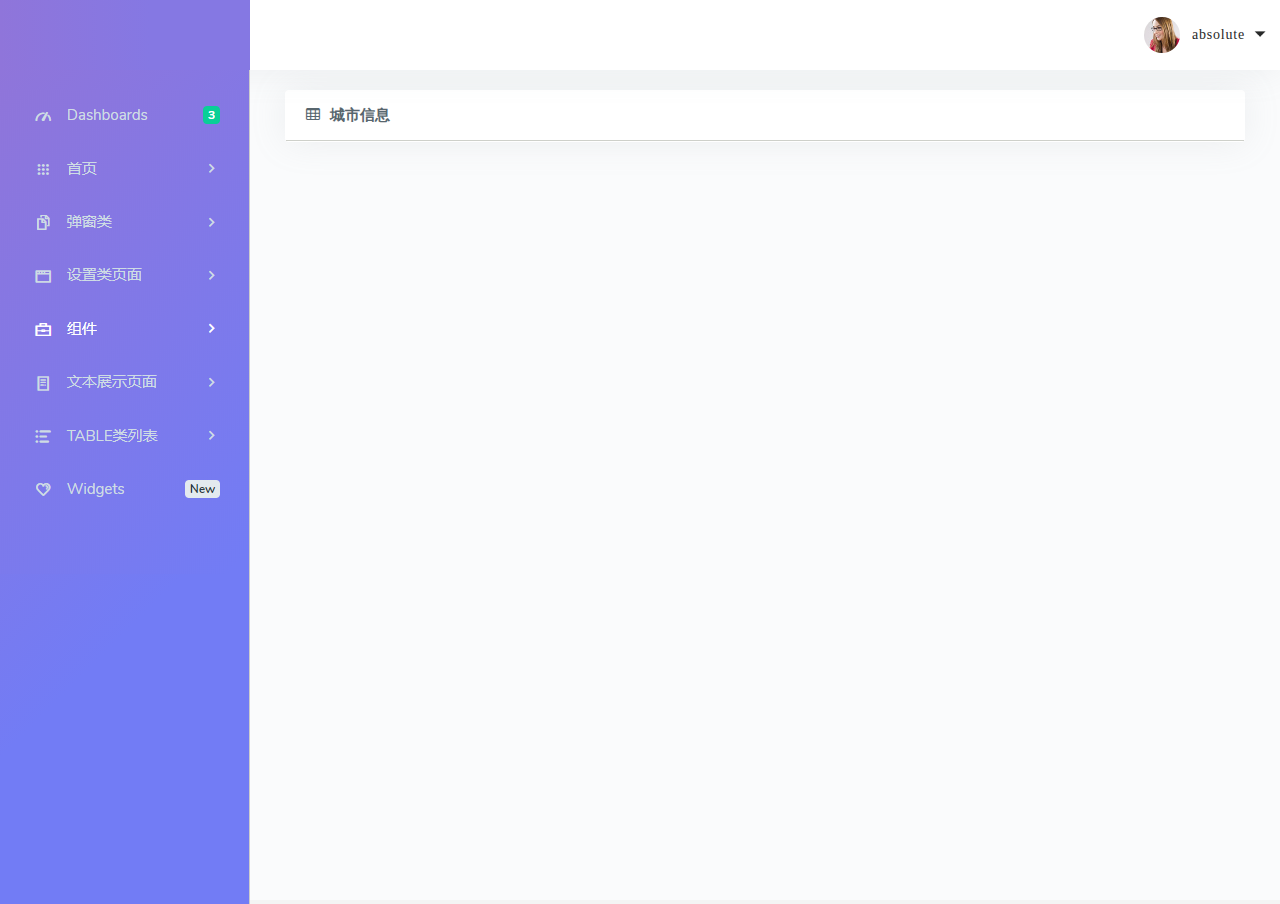
==== commit a7a899dc: "logo" ====
--- a/index.html
+++ b/index.html
@@ -21,6 +21,7 @@
     <link rel="stylesheet" type="text/css" href="./nav/webapp/css/head.css?v=3" />
     <link rel="stylesheet" type="text/css" href="./nav/webapp/css/custom.css?v=3" />
     <link rel="stylesheet" type="text/css" href="./css/indexDefault.css">
+    <link rel="stylesheet" type="text/css" href="./css/public_style.css">
 	<!-- JQUERY -->
 	<script type="text/javascript" src="./js/jquery/jquery-2.0.3.min.js"></script>
 	<script type="text/javascript" src="./js/jquery.form.js"></script>
@@ -57,7 +58,7 @@
     <div id="menu-btn"></div>
     <div class="home-logo">
         <h1 style="margin-top:0;">
-            <a onclick="toHomePage()"><img alt="" src="./nav/webapp/images/portal_Login_logo01.png" /></a>
+            <a onclick="toHomePage()"><img alt="" src="./nav/webapp/images/portal_Login_logo02.png" /></a>
             <!--<a onclick="toHomePage()"><img th:src="@{/images/logo-crm.png}" alt="" /></a>-->
         </h1>
     </div>
--- a/css/public_skin.css
+++ b/css/public_skin.css
@@ -91,7 +91,7 @@
 
 /*    container 样式*/
 #page {
-    background: none repeat scroll 0 0 #f9f9f9;
+    background: none repeat scroll 0 0 #fafbfc;
     height: 100%;
     min-width: 320px;
 }
@@ -104,13 +104,13 @@
 
 .box.border.green {
     border: 1px solid #9db36a;
-    border: 1px solid #e5e5e5 !important;
-    margin-bottom: 20px;
+    /* border: 1px solid #e5e5e5 !important; */
+    margin-bottom: 30px;
     background-color: #fff;
     border: 1px solid transparent;
     border-radius: 4px;
-    -webkit-box-shadow: 0 1px 1px rgba(0, 0, 0, .05);
-    box-shadow: 0 1px 1px rgba(0, 0, 0, .05);
+    -webkit-box-shadow: 0 0 35px 0 rgba(154,161,171,.15);
+    box-shadow: 0 0 35px 0 rgba(154,161,171,.15);
 }
 .box.border.green > .box-title {
     background-color: #ffffff !important;
--- a/nav/webapp/css/head.css
+++ b/nav/webapp/css/head.css
@@ -63,8 +63,10 @@
     /* line-height: 70px; */
     /* background-color: #343a41; */
     /*background-image: linear-gradient(-90deg, #53708e, #4a6785, #224160);*/
-    box-shadow: 0 2px 6px 0 rgba(0,0,0,0.20);
+    -webkit-box-shadow: 0 0 35px 0 rgba(154,161,171,.15);
+    box-shadow: 0 0 35px 0 rgba(154,161,171,.15);
     z-index: 5;
+    padding-left: 250px;
 }
 .home-header_old{
     position: absolute;
@@ -83,6 +85,11 @@
     line-height: 49px;
     /*background: #ffffff1c;
      border-right: 2px solid #1b4169c4;*/
+     background: linear-gradient(90deg,#8f75da 0,#8578e3 60%);
+     position: absolute;
+     left: 0px;
+     width: 250px;
+     height: 100%;
 }
 /*logo*/
 .home-logo h1 {
--- a/css/public_style.css
+++ b/css/public_style.css
@@ -0,0 +1,8 @@
+@charset "UTF-8";
+/* 2019-04-22 UI_Revision */
+.separator{
+    display: none;
+}
+.container {
+    padding: 20px 35px;
+}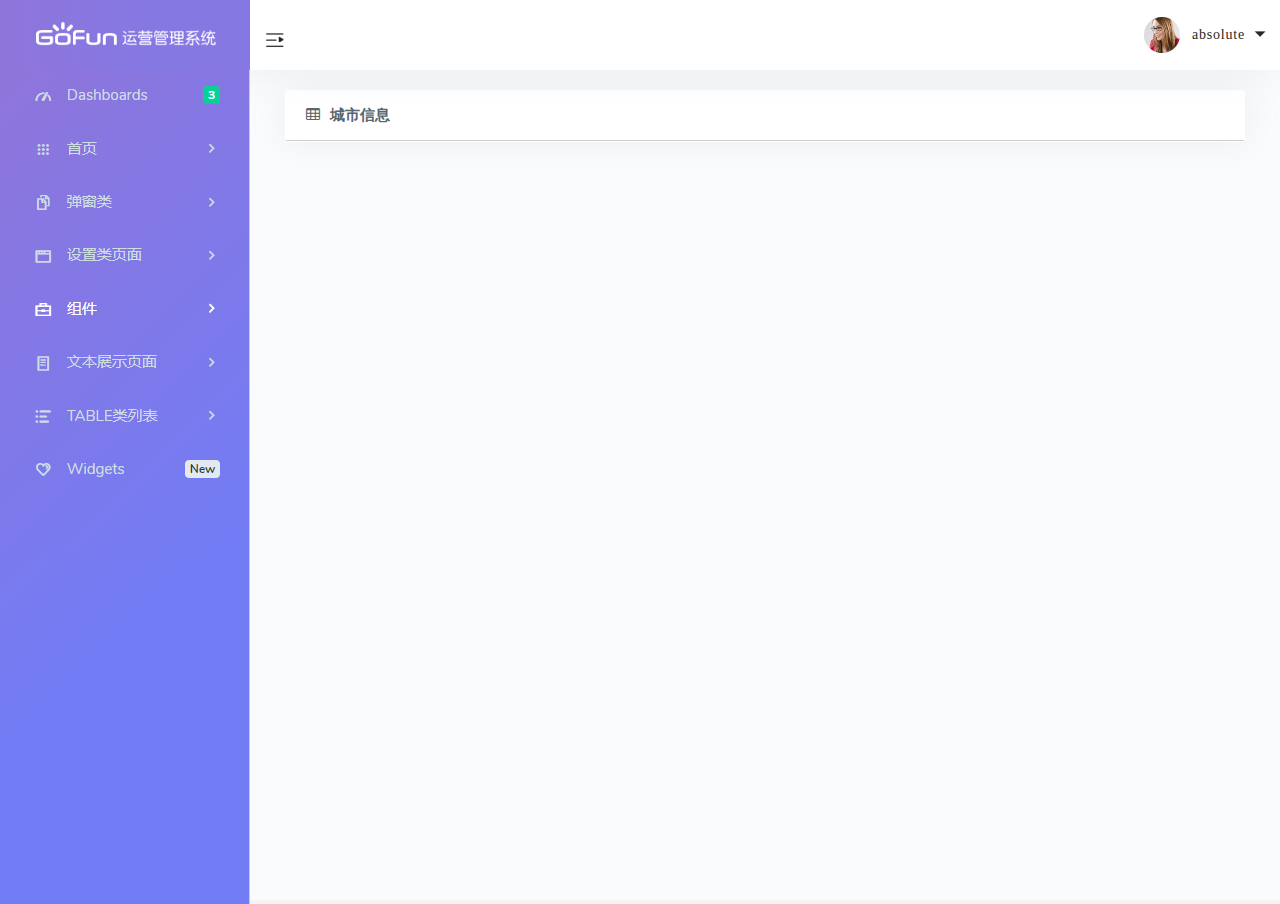
==== commit 2f3be07f: "左侧导航" ====
--- a/index.html
+++ b/index.html
@@ -58,7 +58,7 @@
     <div id="menu-btn"></div>
     <div class="home-logo">
         <h1 style="margin-top:0;">
-            <a onclick="toHomePage()"><img alt="" src="./nav/webapp/images/portal_Login_logo02.png" /></a>
+            <a onclick="toHomePage()"><img alt="" src="./nav/webapp/images/portal_homepage_logo02.png" /></a>
             <!--<a onclick="toHomePage()"><img th:src="@{/images/logo-crm.png}" alt="" /></a>-->
         </h1>
     </div>
--- a/nav/webapp/css/head.css
+++ b/nav/webapp/css/head.css
@@ -90,6 +90,8 @@
      left: 0px;
      width: 250px;
      height: 100%;
+     -webkit-transition: all .2s ease-out;
+     transition: all .2s ease-out;
 }
 /*logo*/
 .home-logo h1 {
@@ -1030,11 +1032,11 @@
 
 /* 20190322 new_customized */
 .home-logo img {
-    width: 210px;
-     height:auto;
+    width: 180px;
+    height: auto;
     display: block;
     margin-top: 22px;
-    margin-left: 20px;
+    margin-left: 2px;
     display: inline-block;
 }
 @media screen and (max-width: 768px) {
@@ -1071,8 +1073,10 @@
     line-height: 30px;
     background: none;
     position: absolute;
-    top: -30px;
-    left: 0px;
+    top: 40px;
+    left: 260px;
+    -webkit-transition: all .2s ease-out;
+    transition: all .2s ease-out;
 }
 .showbtn:hover{
     background:rgba(49, 38, 131, 0.1);
--- a/css/indexDefault.css
+++ b/css/indexDefault.css
@@ -57,7 +57,7 @@
     width: 100%;
     height: 100%;
     background: url(../img/hyper_bg.png) no-repeat;
-    background-position: 0 20px;
+    background-position: 0 0px;
 }
 .metismenu{
     display: none;
@@ -65,7 +65,7 @@
 .temporary_list{
     overflow: hidden;
     width: 100%;
-    padding-top: 70px;
+    padding-top: 50px;
 }
 .temporary_list li{
     cursor: pointer;
@@ -89,7 +89,25 @@
     transition: all .2s ease-out;
     top: 70px;
 }
+.left_show{
+    width: 0;
+}
 #right{
     padding-top:70px;
     padding-left:250px;  
-}+    -webkit-transition: all .2s ease-out;
+    transition: all .2s ease-out;
+}
+.td-content .toggle_show{
+    left: 30px;
+    -webkit-transition: all .2s ease-out;
+    transition: all .2s ease-out;
+}
+.td-content .right_show{
+    padding-left:0 !important;
+}
+.home_show .home-logo{
+    left: -250px;
+    -webkit-transition: all .2s ease-out;
+    transition: all .2s ease-out;
+}
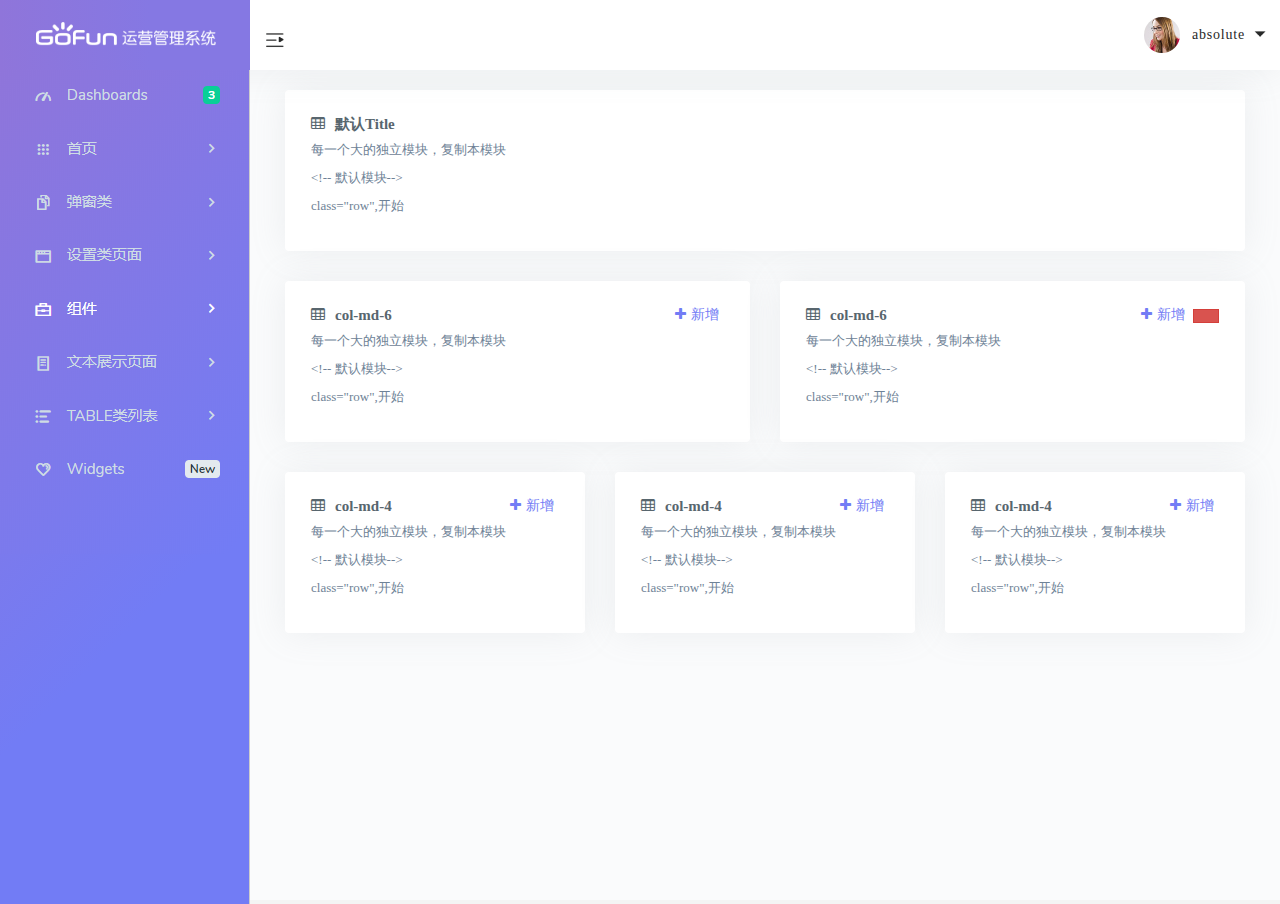
==== commit 2a4aec3a: "公共模块" ====
--- a/index.html
+++ b/index.html
@@ -22,6 +22,7 @@
     <link rel="stylesheet" type="text/css" href="./nav/webapp/css/custom.css?v=3" />
     <link rel="stylesheet" type="text/css" href="./css/indexDefault.css">
     <link rel="stylesheet" type="text/css" href="./css/public_style.css">
+    <link rel="stylesheet" href="//at.alicdn.com/t/font_790454_cbl6qmgfsu8.css">
 	<!-- JQUERY -->
 	<script type="text/javascript" src="./js/jquery/jquery-2.0.3.min.js"></script>
 	<script type="text/javascript" src="./js/jquery.form.js"></script>
@@ -81,11 +82,11 @@
                     <li>
                         <a></a>
                     </li>
-                    <li><a>table</a></li>
+                    <li><a></a></li>
                     <li></li>
                     <li></li>
                     <li></li>
-                    <li></li>
+                    <li><a>table</a></li>
     
                 </ul>
             </div>
--- a/css/public_skin.css
+++ b/css/public_skin.css
@@ -52,9 +52,9 @@
     padding: 4px 6px;
 }
 .btn-primary {
-    color: #ffffff;
-    background-color: #5e87b0;
-    border-color: #507aa4;
+    color: #fff;
+    background-color: #727cf5;
+    border-color: #727cf5;
 }
 .pagination-detail .btn-group .btn{
     padding:2px 10px;
@@ -111,33 +111,44 @@
     border-radius: 4px;
     -webkit-box-shadow: 0 0 35px 0 rgba(154,161,171,.15);
     box-shadow: 0 0 35px 0 rgba(154,161,171,.15);
+    padding: 25px;
 }
 .box.border.green > .box-title {
     background-color: #ffffff !important;
     border-radius: 4px 4px 0 0;
-    border-bottom: 1px solid #ced0ca;
-    padding-left: 20px;
-}
-
+    /* border-bottom: 1px solid #ced0ca; */
+    border: none;
+    padding: 0px;
+    min-height: 0;
+    margin-bottom: 8px;
+}
+.box.border.green > .box-title .tools > a :hover{
+    color: #727cf5 !important;
+    opacity: 1 !important;
+}
 .box.border.green > .box-title h4 {
     color: #58666e !important;
     font-weight: 800;
     font-size: 15px;
-    line-height: 32px;
+    line-height: 0;
+    margin-bottom: 0;
 }
 .box.border.green > .box-title h4 i{
     color: #58666e !important;
 }
 .box.border.green > .box-title .tools > a {
-    color: #0DBC60 !important;
+    color: #727cf5 !important;
     line-height: 32px;
+    line-height: 0;
 }
 .box.border > .box-title .tools, .box.solid > .box-title .tools{
     margin-bottom: 0;
+    line-height: 0;
+    min-height: 0;
 }
 .box.border .box-body, .box.solid .box-body {
     border-radius: 0 0 4px 4px;
-    padding: 20px;
+    padding: 0px;
     background-color: #FFFFFF;
 }
 
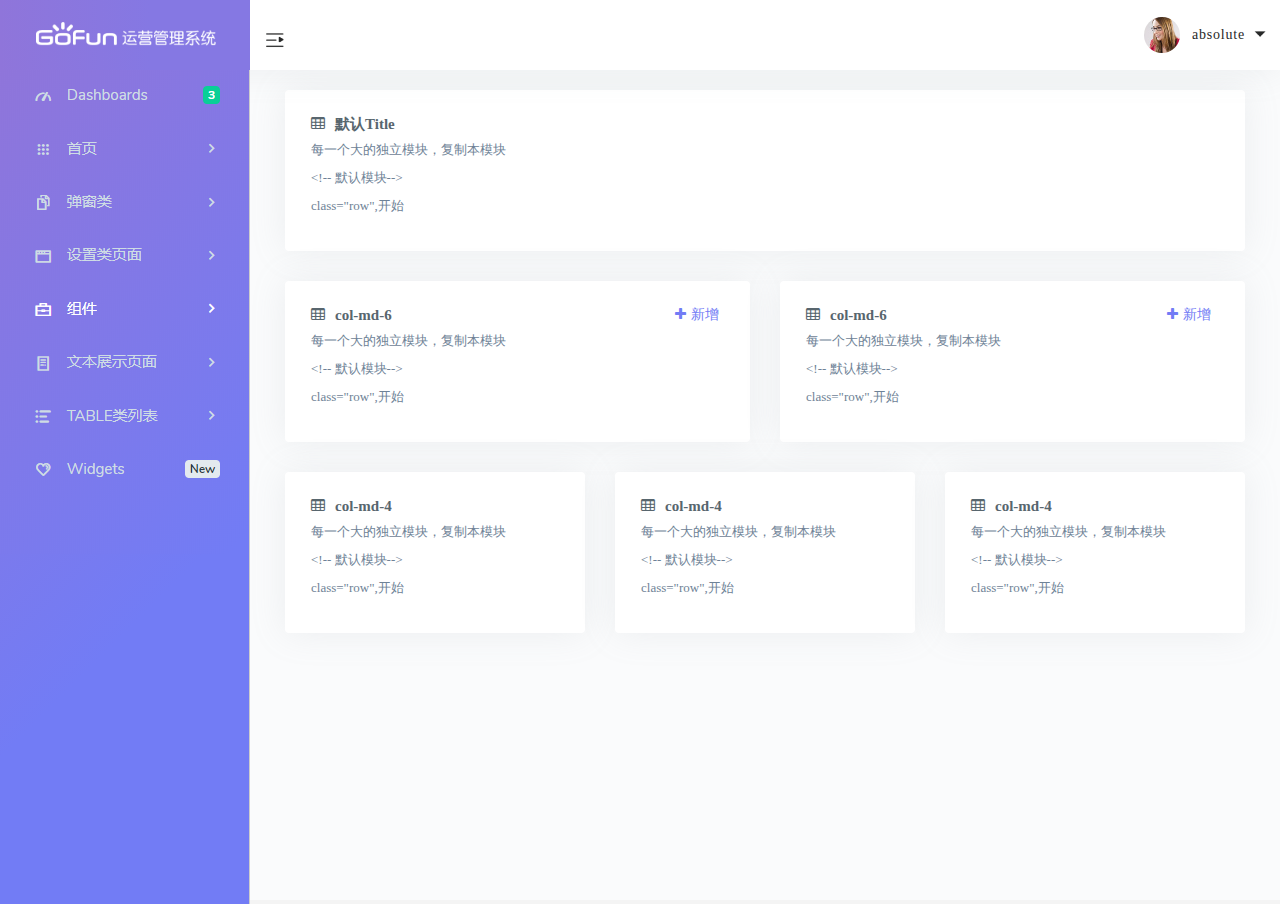
==== commit 4e559143: "4.26" ====
--- a/index.html
+++ b/index.html
@@ -22,7 +22,7 @@
     <link rel="stylesheet" type="text/css" href="./nav/webapp/css/custom.css?v=3" />
     <link rel="stylesheet" type="text/css" href="./css/indexDefault.css">
     <link rel="stylesheet" type="text/css" href="./css/public_style.css">
-    <link rel="stylesheet" href="//at.alicdn.com/t/font_790454_cbl6qmgfsu8.css">
+    <link rel="stylesheet" href="https://at.alicdn.com/t/font_790454_cbl6qmgfsu8.css">
 	<!-- JQUERY -->
 	<script type="text/javascript" src="./js/jquery/jquery-2.0.3.min.js"></script>
 	<script type="text/javascript" src="./js/jquery.form.js"></script>
@@ -51,9 +51,6 @@
 
 <body class="">
 <!-- 还有这样的弹窗 -->
-<div id="menu-model">
-    <iframe name="left" id="left" class="left_model" height="100%" width="100%" border="0" frameborder="0" scrolling="auto" src="./nav/webapp/left.html"></iframe>
-</div>
 <!-- 页眉 -->
 <header class="home-header new_home_header">
     <div id="menu-btn"></div>
@@ -79,12 +76,10 @@
         <td class="td-hidden td-left" width="250" valign="t0op" style="border-right: 1px solid #ccc;">
             <div class="temporary">
                 <ul class="temporary_list">
-                    <li>
-                        <a></a>
-                    </li>
-                    <li><a></a></li>
                     <li></li>
                     <li></li>
+                    <li></li>
+                    <li><a>tabs</a></li>
                     <li></li>
                     <li><a>table</a></li>
     
--- a/css/public_skin.css
+++ b/css/public_skin.css
@@ -3,11 +3,11 @@
 /*gofun  tubiao*/
 @font-face {
     font-family: 'iconfont';  /* project id 790454 */
-    src: url('//at.alicdn.com/t/font_790454_vwb4dgzwuq.eot');
-    src: url('//at.alicdn.com/t/font_790454_vwb4dgzwuq.eot?#iefix') format('embedded-opentype'),
-    url('//at.alicdn.com/t/font_790454_vwb4dgzwuq.woff') format('woff'),
-    url('//at.alicdn.com/t/font_790454_vwb4dgzwuq.ttf') format('truetype'),
-    url('//at.alicdn.com/t/font_790454_vwb4dgzwuq.svg#iconfont') format('svg');
+    src: url('https://at.alicdn.com/t/font_790454_vwb4dgzwuq.eot');
+    src: url('https://at.alicdn.com/t/font_790454_vwb4dgzwuq.eot?#iefix') format('embedded-opentype'),
+    url('https://at.alicdn.com/t/font_790454_vwb4dgzwuq.woff') format('woff'),
+    url('https://at.alicdn.com/t/font_790454_vwb4dgzwuq.ttf') format('truetype'),
+    url('https://at.alicdn.com/t/font_790454_vwb4dgzwuq.svg#iconfont') format('svg');
 }
 .iconfont {
     font-family:"iconfont" !important;
@@ -292,23 +292,39 @@
 .transfer{
 	width: 800px;
 }
-
-
-
-
-
-
-
-
-
-
-
-
-
-
-
-
-
-
-
-
+.btn-group-box{
+    display:inline-block;
+    color: #98a6ad;
+    border: none;
+    background: none
+}
+.btn-danger:hover, .btn-danger:focus, .btn-danger:active, .btn-danger.active, .open .dropdown-toggle.btn-danger{
+    color: #2b3af0;
+    background: none;
+    box-shadow: none;
+}
+.btn-group-more{
+    padding: 0;
+    background: none;
+    border: none;
+    color: #2b3af0;
+}
+.btn-group-more:hover{
+    color: #2b3af0;
+}
+
+
+
+
+
+
+
+
+
+
+
+
+
+
+
+
--- a/nav/webapp/css/head.css
+++ b/nav/webapp/css/head.css
@@ -35,11 +35,11 @@
 /*iconfonts*/
 @font-face {
     font-family: 'iconfont';  /* project id 790454 */
-    src: url('//at.alicdn.com/t/font_790454_rt4jmyw45yr.eot');
-    src: url('//at.alicdn.com/t/font_790454_rt4jmyw45yr.eot?#iefix') format('embedded-opentype'),
-    url('//at.alicdn.com/t/font_790454_rt4jmyw45yr.woff') format('woff'),
-    url('//at.alicdn.com/t/font_790454_rt4jmyw45yr.ttf') format('truetype'),
-    url('//at.alicdn.com/t/font_790454_rt4jmyw45yr.svg#iconfont') format('svg');
+    src: url('https://at.alicdn.com/t/font_790454_rt4jmyw45yr.eot');
+    src: url('https://at.alicdn.com/t/font_790454_rt4jmyw45yr.eot?#iefix') format('embedded-opentype'),
+    url('https://at.alicdn.com/t/font_790454_rt4jmyw45yr.woff') format('woff'),
+    url('https://at.alicdn.com/t/font_790454_rt4jmyw45yr.ttf') format('truetype'),
+    url('https://at.alicdn.com/t/font_790454_rt4jmyw45yr.svg#iconfont') format('svg');
 }
 .iconfont {
     font-family:"iconfont" !important;
--- a/css/public_style.css
+++ b/css/public_style.css
@@ -1,8 +1,127 @@
 @charset "UTF-8";
-/* 2019-04-22 UI_Revision */
-.separator{
-    display: none;
+.separator {
+  display: none;
 }
 .container {
-    padding: 20px 35px;
-}+  padding: 20px 35px;
+}
+.tab_default.tab_block .tab_bar span {
+  display: block;
+  float: left;
+  min-width: 80px;
+  color: #6c757d;
+  background-color: #e3eaef;
+  text-align: center;
+}
+.tab_default.tab_block .tab_bar span.on {
+  color: #fff;
+  background-color: #727cf5;
+}
+.tab_default .tab_bar {
+  height: 44px;
+  border-bottom: 2px solid rgba(152, 166, 173, 0.2);
+  box-sizing: border-box;
+}
+.tab_default .tab_bar span {
+  padding: 0 24px;
+  cursor: pointer;
+  display: inline-block;
+  position: relative;
+  top: 2px;
+  height: 100%;
+  text-align: center;
+}
+.tab_default .tab_bar span.on {
+  border-bottom: 2px solid #727cf5;
+}
+.tab_default .tab_bar span a {
+  display: inline-block;
+  height: 100%;
+  line-height: 44px;
+  text-decoration: none;
+  color: inherit;
+}
+.tab_default .tab_content {
+  padding: 12px 0;
+}
+.tab_default .tab_content .tab_content_item {
+  display: none;
+}
+.tab_default .tab_content .tab_content_item.on {
+  display: block;
+}
+.tab_left {
+  position: relative;
+}
+.tab_left .tab_bar {
+  width: 80px;
+}
+.tab_left .tab_bar span {
+  display: block;
+  height: 40px;
+  line-height: 40px;
+  color: #6c757d;
+  background-color: #e3eaef;
+  text-align: center;
+  cursor: pointer;
+}
+.tab_left .tab_bar span.on {
+  color: #fff;
+  background-color: #727cf5;
+}
+.tab_left .tab_bar:after {
+  content: ".";
+  display: block;
+  visibility: hidden;
+  height: 0;
+  font-size: 0;
+  clear: both;
+}
+.tab_left .tab_content {
+  position: absolute;
+  left: 80px;
+  top: 0;
+  padding: 0 24px;
+  width: 100%;
+  overflow-block: break-word;
+}
+.tab_left .tab_content .tab_content_item {
+  display: none;
+}
+.tab_left .tab_content .tab_content_item.on {
+  display: block;
+}
+.accordions {
+  background-color: transparent;
+  width: 100%;
+  border-radius: 4px;
+  -webkit-box-shadow: 0 0 35px 0 rgba(154, 161, 171, 0.15);
+  box-shadow: 0 0 35px 0 rgba(154, 161, 17, 0.15);
+}
+.accordions .accordions_item {
+  background-color: #fff;
+}
+.accordions .accordions_item .accordions_title {
+  height: 40px;
+  line-height: 16px;
+  padding: 12px 24px;
+  position: relative;
+  border-bottom: 1px solid #e3eaef;
+  cursor: pointer;
+}
+.accordions .accordions_item .accordions_title i {
+  font-size: 12px;
+  position: absolute;
+  right: 12px;
+  top: 12px;
+}
+.accordions .accordions_item .accordions_content {
+  display: none;
+  overflow: hidden;
+}
+.accordions .accordions_item .accordions_content .accordions_content_inner {
+  width: 100%;
+  overflow-wrap: break-word;
+  box-sizing: border-box;
+  padding: 12px 24px;
+}
